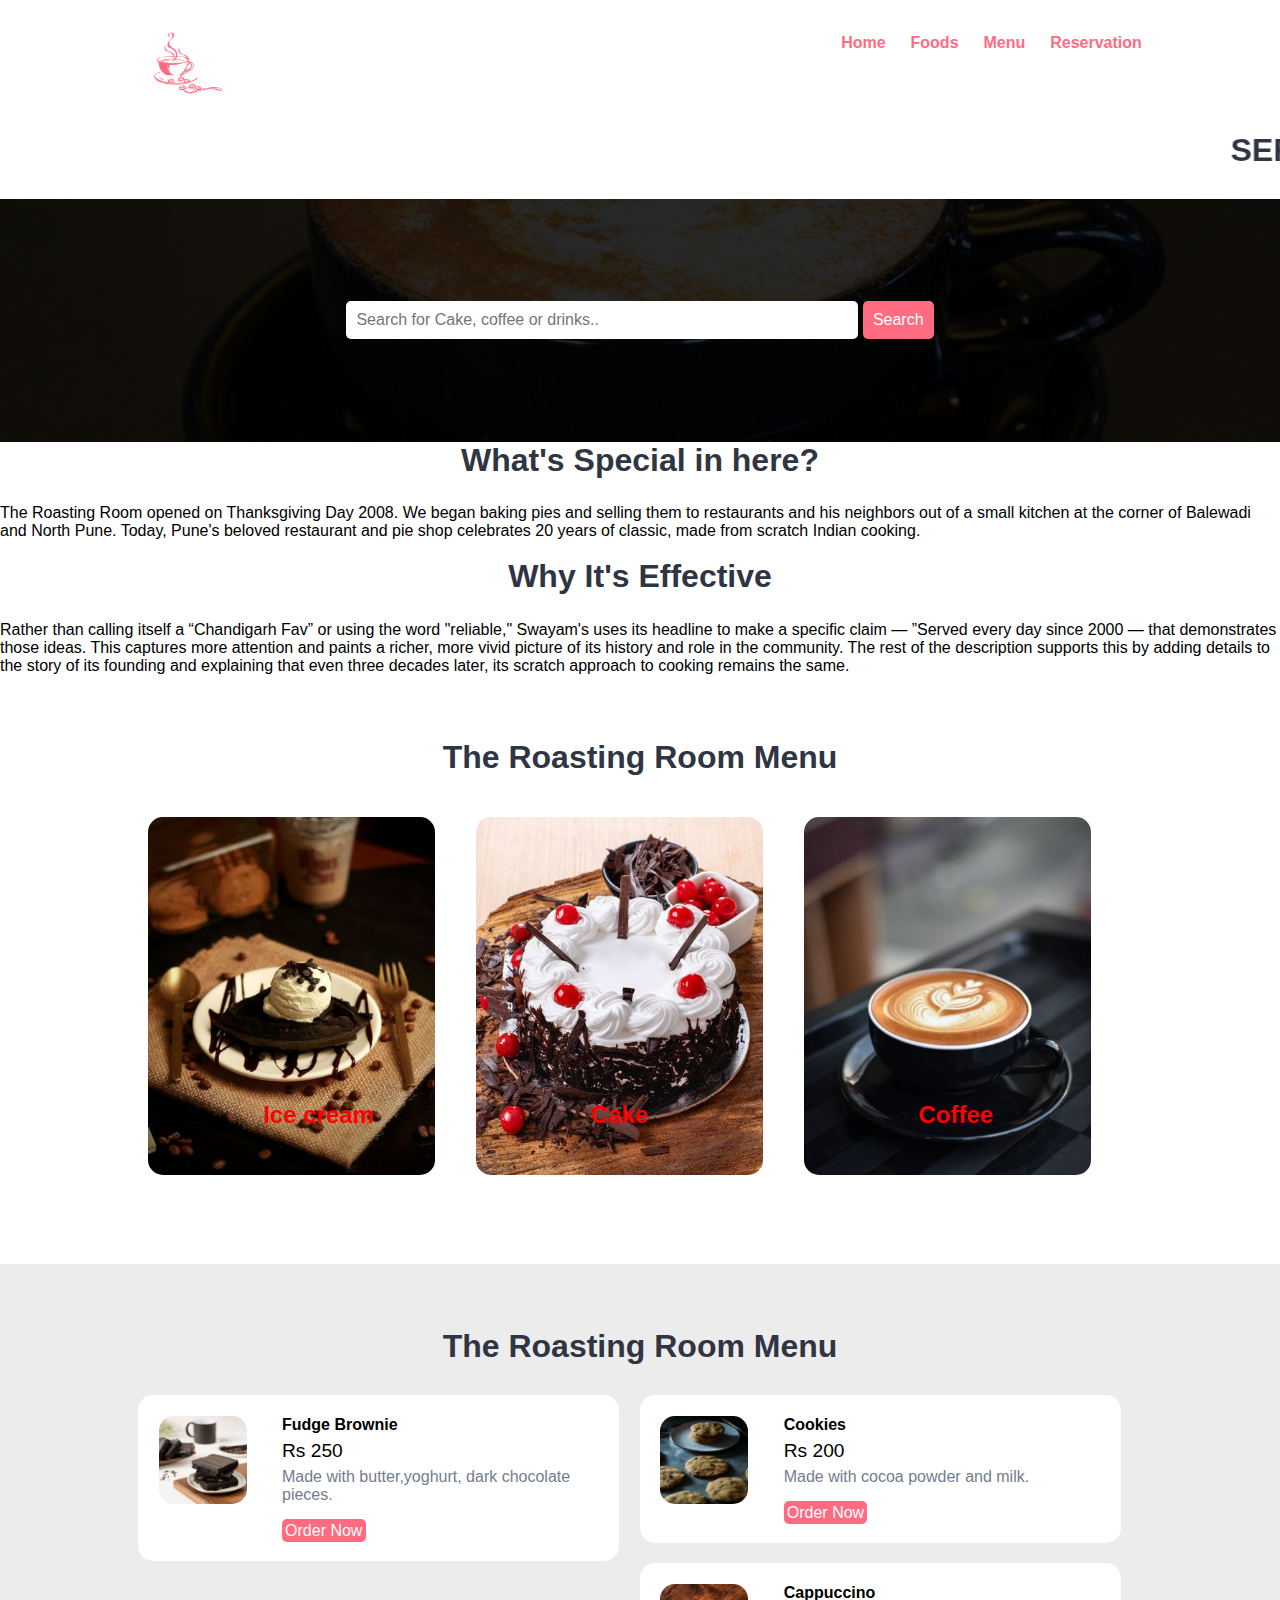
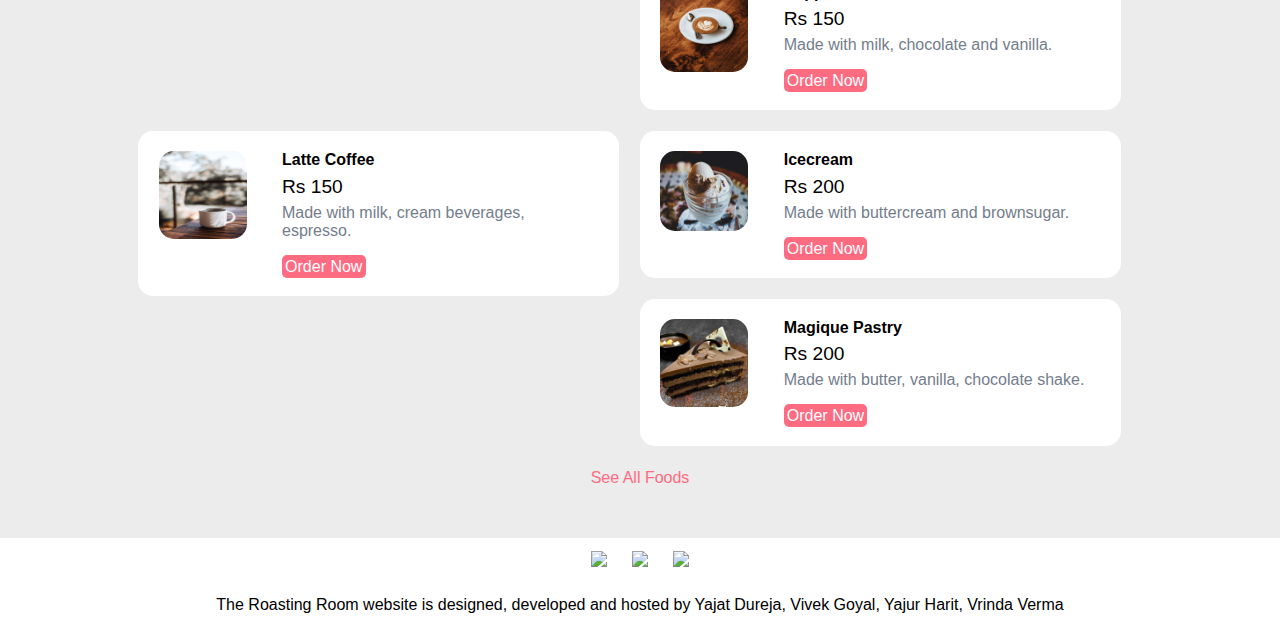
==== index.html @ 0b4653b2 "Update index.html" ====
<!DOCTYPE html>
<html lang="en">

<head>
    <meta charset="UTF-8">
    <!-- Important to make website responsive -->
    <meta name="viewport" content="width=device-width, initial-scale=1.0">
    <title>The Roasting Room</title>

    <!-- Link our CSS file -->
    <link rel="stylesheet" href="css/style.css">
</head>

<body>
    <!-- Navbar Section Starts Here -->
    <section class="navbar">
        <div class="container">
            <div class="logo">
                <a href="./index.html" title="Logo">
                    <img src="./images/trrlogo.png" alt="The Roasting Room Logo" class="img-responsive">
                </a>
            </div>

            <div class="menu text-right">
                <ul>
                    <li>
                        <a href="index.html">Home</a>
                    </li>
                    <li>
                        <a href="foods.html">Foods</a>
                    </li>
                    <li>
                        <a href="menu.html">Menu</a>
                    </li>
                    <li>
                        <a href="reservation.html">Reservation</a>
                    </li>
                </ul>
            </div>

            <div class="clearfix"></div>
        </div>
    </section>
    <!-- Navbar Section Ends Here -->
    <div align="center">
        <marquee behavior="" direction="">
            <h2> SERVED EVERY DAY SINCE 2008 </h2>
        </marquee>
    </div>
    <!-- food search Section Starts Here -->
    <section class="food-search text-center">
        <div class="container">

            <form action="food-search.html" method="POST">
                <input type="search" name="search" placeholder="Search for Cake, coffee or drinks.." required>
                <input type="submit" name="submit" value="Search" class="btn btn-primary">
            </form>

        </div>
    </section>
    <!-- food search Section Ends Here -->

    <!-- Categories Section Starts Here -->
    <div align="center">
        <h2> What's Special in here? </h2>
    </div>
    <div align="left">
        <p>
            The Roasting Room opened on Thanksgiving Day 2008. We began baking pies and selling
            them to restaurants and his neighbors out of a small kitchen at the corner of Balewadi and North Pune.
            Today, Pune's beloved restaurant and pie shop celebrates 20 years of classic, made from scratch
            Indian cooking.
        </p>
        <br>
        <h2 align="center">
            Why It's Effective
        </h2>
        <p>
            Rather than calling itself a “Chandigarh Fav” or using the word "reliable," Swayam's uses its headline to
            make a specific claim — ”Served every day since 2000 — that demonstrates those ideas. This captures more
            attention and paints a richer, more vivid picture of its history and role in the community. The rest of the
            description supports this by adding details to the story of its founding and explaining that even three
            decades
            later, its scratch approach to cooking remains the same.
        </p>

    </div>
    <section class="categories">
        <div class="container">
            <h2 class="text-center">The Roasting Room Menu</h2>

            <a href="category-foods.html">
                <div class="box-3 float-container">
                    <img src="images/Icecream.jpeg" alt="Icecream" class="img-responsive img-curve">

                    <h3 class="float-text text-white">Ice cream</h3>
                </div>
            </a>

            <a href="#">
                <div class="box-3 float-container">
                    <img src="images/cake.jpg" alt="Cake" class="img-responsive img-curve">

                    <h3 class="float-text text-white">Cake</h3>
                </div>
            </a>

            <a href="#">
                <div class="box-3 float-container">
                    <img src="images/coffee.jpeg" alt="Coffee" class="img-responsive img-curve">

                    <h3 class="float-text text-white">Coffee</h3>
                </div>
            </a>

            <div class="clearfix"></div>
        </div>
    </section>
    <!-- Categories Section Ends Here -->

    <!-- fOOD MEnu Section Starts Here -->
    <section class="food-menu">
        <div class="container">
            <h2 class="text-center">The Roasting Room Menu</h2>

            <div class="food-menu-box">
                <div class="food-menu-img">
                    <img src="images/menu-fudge-brownie.jpg" alt="Fudge Brownie" class="img-responsive img-curve">
                </div>

                <div class="food-menu-desc">
                    <h4>Fudge Brownie</h4>
                    <p class="food-price">Rs 250</p>
                    <p class="food-detail">
                        Made with butter,yoghurt, dark chocolate pieces.
                    </p>
                    <br>

                    <a href="order.html" class="btn btn-primary">Order Now</a>
                </div>
            </div>

            <div class="food-menu-box">
                <div class="food-menu-img">
                    <img src="images/menu-cookies.jpeg" alt="Cookies" class="img-responsive img-curve">
                </div>

                <div class="food-menu-desc">
                    <h4>Cookies</h4>
                    <p class="food-price">Rs 200</p>
                    <p class="food-detail">
                        Made with cocoa powder and milk.
                    </p>
                    <br>

                    <a href="#" class="btn btn-primary">Order Now</a>
                </div>
            </div>

            <div class="food-menu-box">
                <div class="food-menu-img">
                    <img src="images/menu-coffee.jpeg" alt="Coffee" class="img-responsive img-curve">
                </div>

                <div class="food-menu-desc">
                    <h4>Cappuccino</h4>
                    <p class="food-price">Rs 150</p>
                    <p class="food-detail">
                        Made with milk, chocolate and vanilla.
                    </p>
                    <br>

                    <a href="#" class="btn btn-primary">Order Now</a>
                </div>
            </div>

            <div class="food-menu-box">
                <div class="food-menu-img">
                    <img src="images/menu-latte-coffee.jpeg" alt="Latte Coffee" class="img-responsive img-curve">
                </div>

                <div class="food-menu-desc">
                    <h4>Latte Coffee</h4>
                    <p class="food-price">Rs 150</p>
                    <p class="food-detail">
                        Made with milk, cream beverages, espresso.
                    </p>
                    <br>

                    <a href="#" class="btn btn-primary">Order Now</a>
                </div>
            </div>

            <div class="food-menu-box">
                <div class="food-menu-img">
                    <img src="images/menu-icecream.jpeg" alt="Icecream" class="img-responsive img-curve">
                </div>

                <div class="food-menu-desc">
                    <h4>Icecream</h4>
                    <p class="food-price">Rs 200</p>
                    <p class="food-detail">
                        Made with buttercream and brownsugar.
                    </p>
                    <br>

                    <a href="#" class="btn btn-primary">Order Now</a>
                </div>
            </div>

            <div class="food-menu-box">
                <div class="food-menu-img">
                    <img src="images/menu-magique-Pastry.jpg" alt="Magique Pastry" class="img-responsive img-curve">
                </div>

                <div class="food-menu-desc">
                    <h4>Magique Pastry</h4>
                    <p class="food-price">Rs 200</p>
                    <p class="food-detail">
                        Made with butter, vanilla, chocolate shake.
                    </p>
                    <br>

                    <a href="#" class="btn btn-primary">Order Now</a>
                </div>
            </div>


            <div class="clearfix"></div>



        </div>

        <p class="text-center">
            <a href="foods.html">See All Foods</a>
        </p>
    </section>
    <!-- Food Menu Section Ends Here -->

    <!-- social Section Starts Here -->
    <section class="social">
        <div class="container text-center">
            <ul>
                <li>
                    <a href="https://www.facebook.com/" target="_blank"><img
                            src="https://img.icons8.com/fluent/50/000000/facebook-new.png" /></a>
                </li>
                <li>
                    <a href="https://www.instagram.com/" target="_blank"><img
                            src="https://img.icons8.com/fluent/48/000000/instagram-new.png" /></a>
                </li>
                <li>
                    <a href="https://www.twitter.com/" target="_blank"><img
                            src="https://img.icons8.com/fluent/48/000000/twitter.png" /></a>
                </li>
            </ul>
        </div>
    </section>
    <!-- social Section Ends Here -->

    <!-- footer Section Starts Here -->
    <section class="footer">
        <div class="container text-center">
            <p>The Roasting Room website is designed, developed and hosted by Yajat Dureja, Vivek Goyal, Yajur Harit, Vrinda Verma</a></p>
        </div>
    </section>
    <!-- footer Section Ends Here -->

</body>

</html>
---- css/style.css ----
/* CSS for All */
*{
    margin: 0 0;
    padding: 0 0;
    font-family: Arial, Helvetica, sans-serif;
}
.container{
    width: 80%;
    margin: 0 auto;
    padding: 1%;
}
.img-responsive{
    width: 100%;
}
.img-curve{
    border-radius: 15px;
}

.text-right{
    text-align: right;
}
.text-center{
    text-align: center;
}
.text-left{
    text-align: left;
}
.text-white{
    color:red;
}

.clearfix{
    clear: both;
    float: none;
}

a{
    color: #ff6b81;
    text-decoration: none;
}
a:hover{
    color: #ff4757;
}

.btn{
    padding: 1%;
    border: none;
    font-size: 1rem;
    border-radius: 5px;
}
.btn-primary{
    background-color: #ff6b81;
    color: white;
    cursor: pointer;
}
.btn-primary:hover{
    color: white;
    background-color: #ff4757;
}
h2{
    color: #2f3542;
    font-size: 2rem;
    margin-bottom: 2%;
}
h3{
    font-size: 1.5rem;
}
.float-container{
    position: relative;
}
.float-text{
    position: absolute;
    bottom: 50px;
    left: 40%;
}
fieldset{
    border: 1px solid white;
    margin: 5%;
    padding: 3%;
    border-radius: 5px;
}


/* CSSS for navbar section */

.logo{
    width: 10%;
    float: left;
}
.menu{
    line-height: 60px;
}
.menu ul{
    list-style-type: none;
}

.menu ul li{
    display: inline;
    padding: 1%;
    font-weight: bold;
}


/* CSS for Food SEarch Section */

.food-search{
    background-image: url(../images/b.bg.png);
    background-size: cover;
    background-repeat: no-repeat;
    background-position: center;
    padding: 7% 0;
}

.food-search input[type="search"]{
    width: 50%;
    padding: 1%;
    font-size: 1rem;
    border: none;
    border-radius: 5px;
}


/* CSS for Categories */
.categories{
    padding: 4% 0;
}

.box-3{
    width: 28%;
    float: left;
    margin: 2%;
}


/* CSS for Food Menu */
.food-menu{
    background-color: #ececec;
    padding: 4% 0;
}
.food-menu-box{
    width: 43%;
    margin: 1%;
    padding: 2%;
    float: left;
    background-color: white;
    border-radius: 15px;
}

.food-menu-img{
    width: 20%;
    float: left;
}

.food-menu-desc{
    width: 70%;
    float: left;
    margin-left: 8%;
}

.food-price{
    font-size: 1.2rem;
    margin: 2% 0;
}
.food-detail{
    font-size: 1rem;
    color: #747d8c;
}


/* CSS for Social */
.social ul{
    list-style-type: none;
}
.social ul li{
    display: inline;
    padding: 1%;
}

/* for Order Section */
.order{
    width: 50%;
    margin: 0 auto;
}
.input-responsive{
    width: 96%;
    padding: 1%;
    margin-bottom: 3%;
    border: none;
    border-radius: 5px;
    font-size: 1rem;
}
.order-label{
    margin-bottom: 1%; 
    font-weight: bold;
}



/* CSS for Mobile Size or Smaller Screen */

@media only screen and (max-width:768px){
    .logo{
        width: 80%;
        float: none;
        margin: 1% auto;
    }

    .menu ul{
        text-align: center;
    }

    .food-search input[type="search"]{
        width: 90%;
        padding: 2%;
        margin-bottom: 3%;
    }

    .btn{
        width: 91%;
        padding: 2%;
    }

    .food-search{
        padding: 10% 0;
    }

    .categories{
        padding: 20% 0;
    }
    h2{
        margin-bottom: 10%;
    }
    .box-3{
        width: 100%;
        margin: 4% auto;
    }

    .food-menu{
        padding: 20% 0;
    }

    .food-menu-box{
        width: 90%;
        padding: 5%;
        margin-bottom: 5%;
    }
    .social{
        padding: 5% 0;
    }
    .order{
        width: 100%;
    }
}
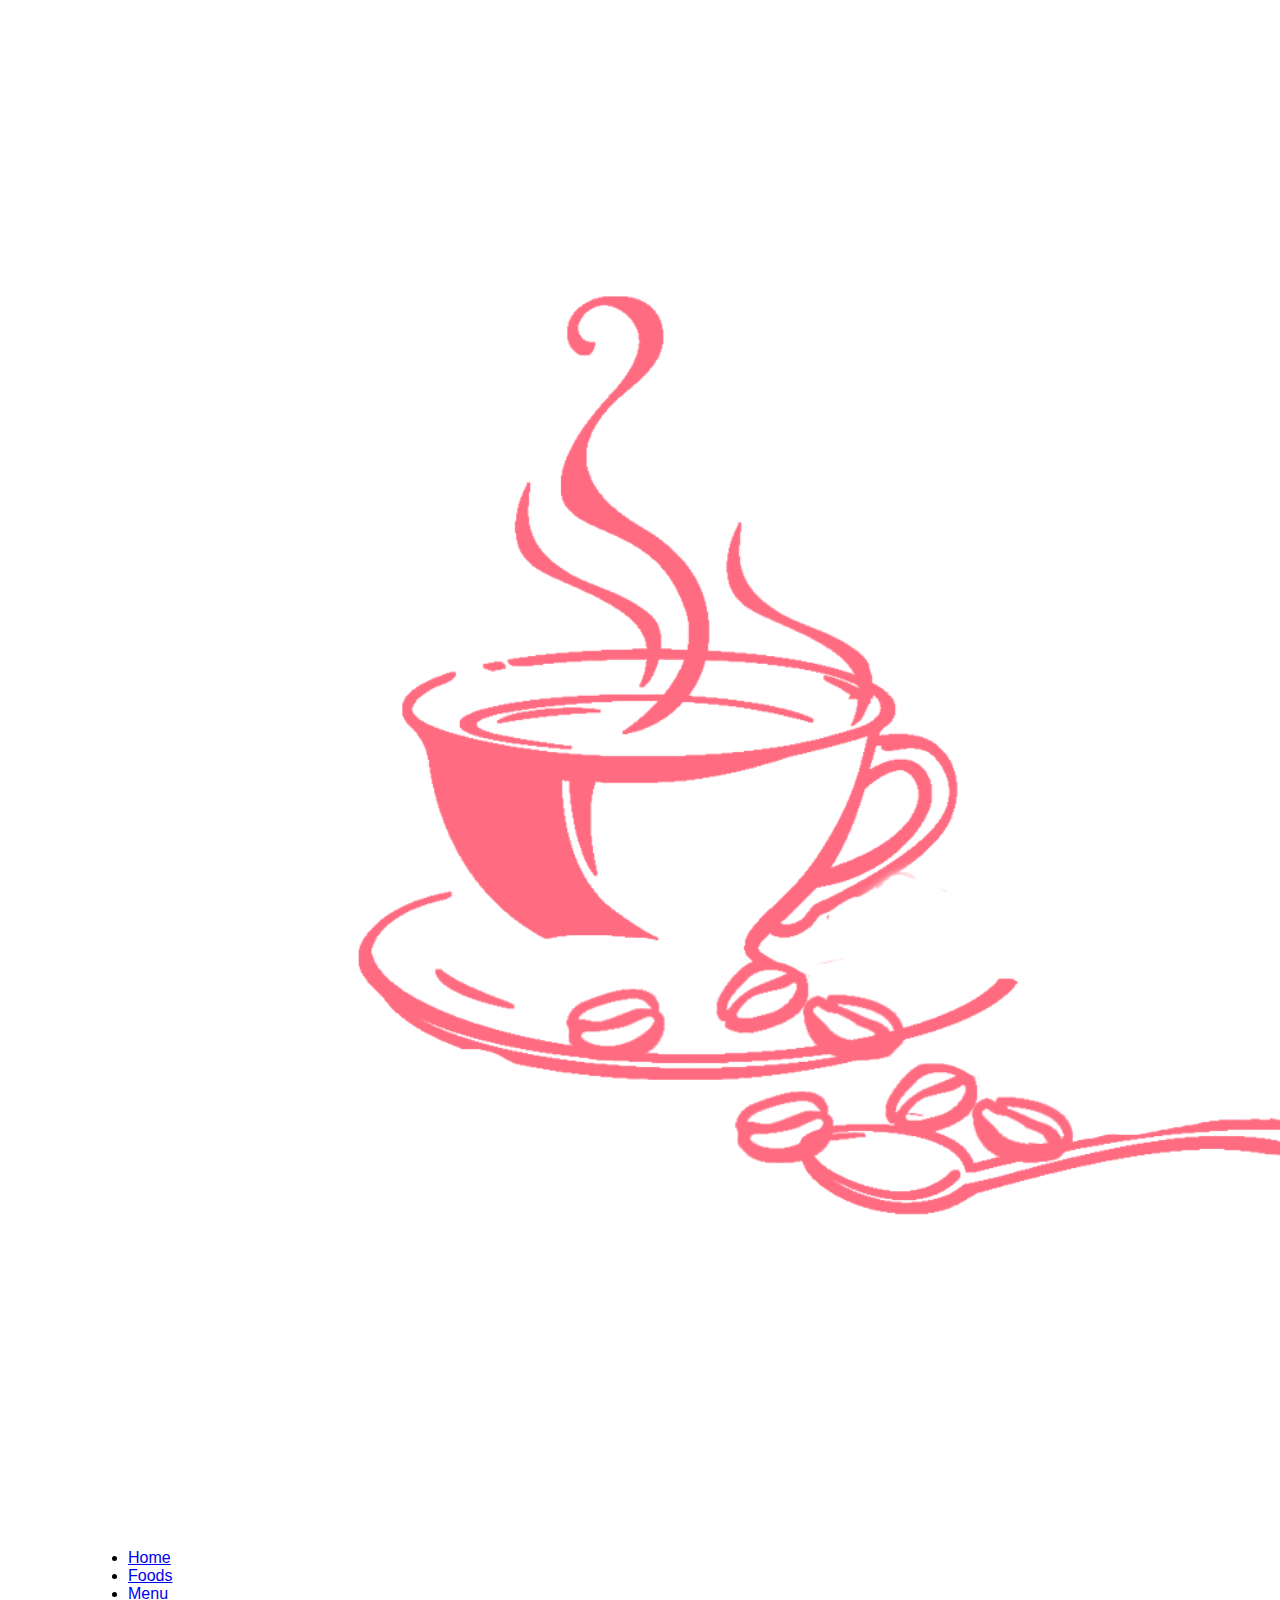
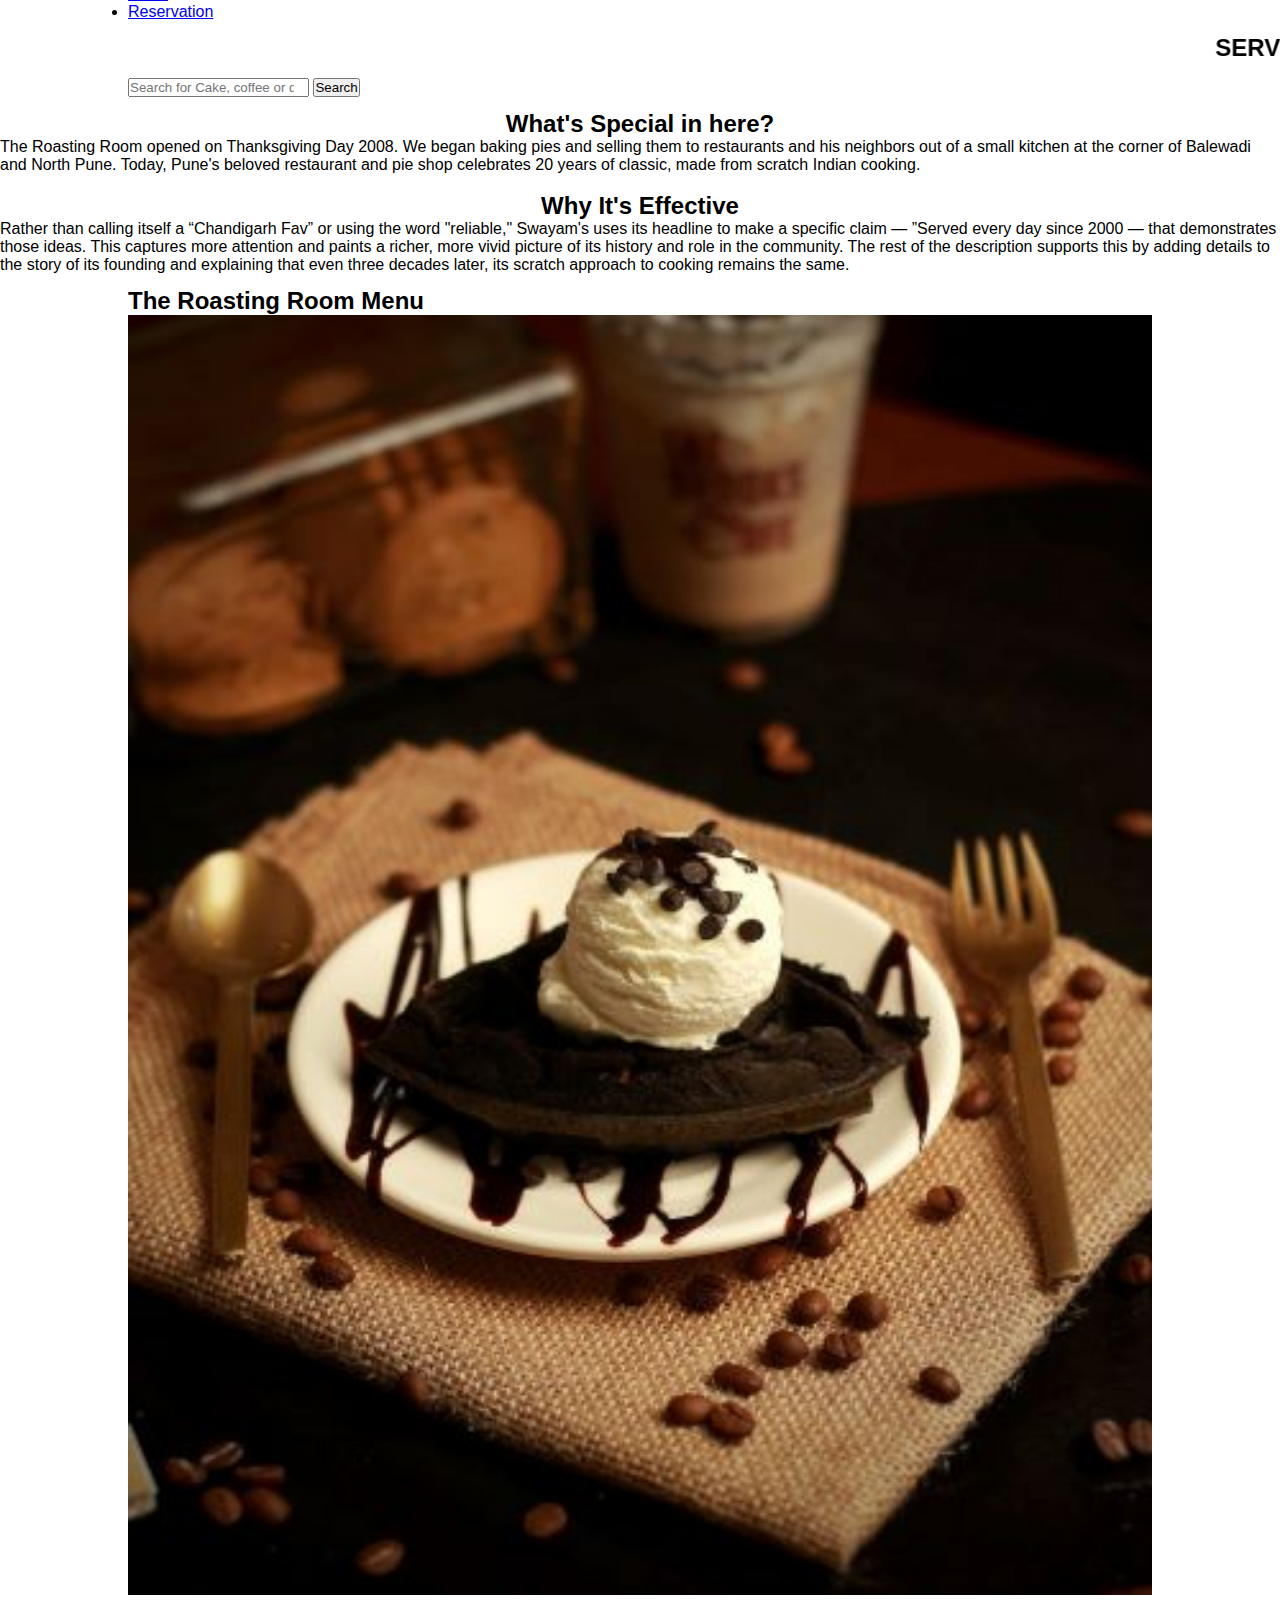
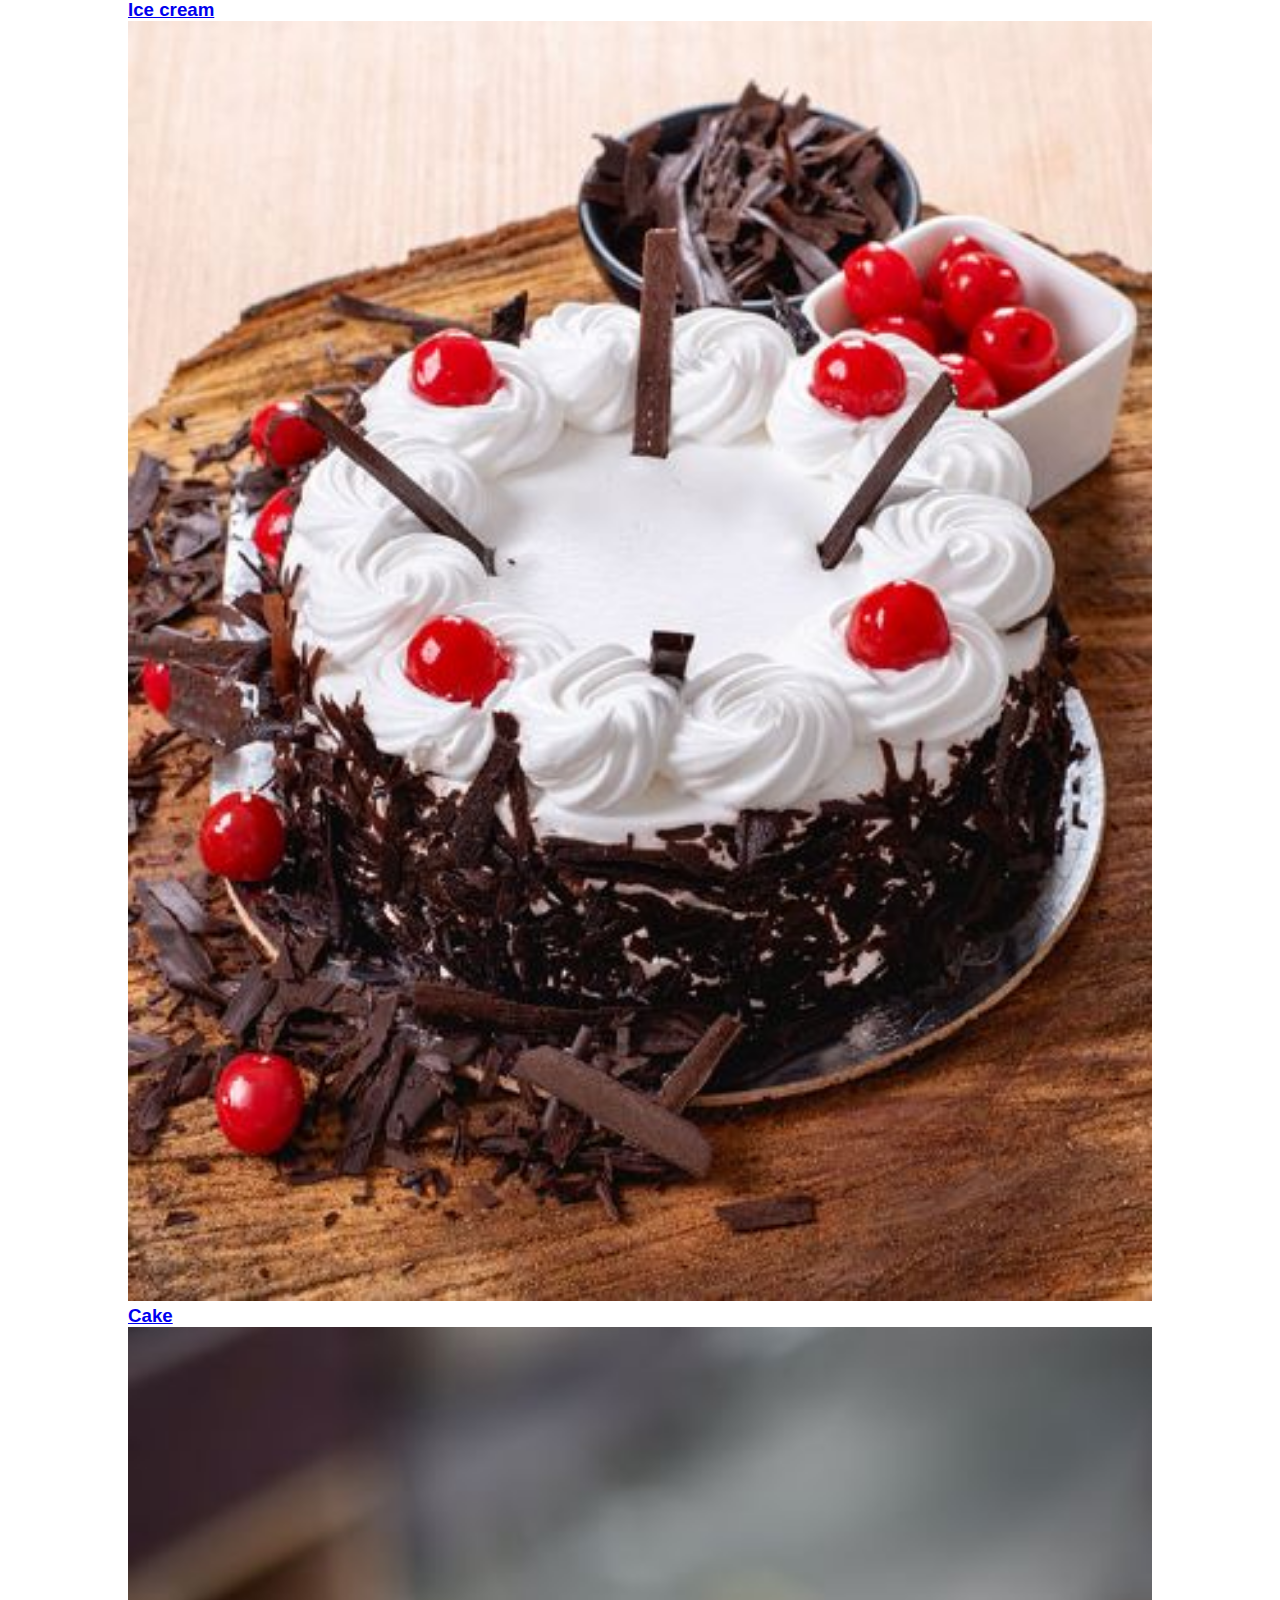
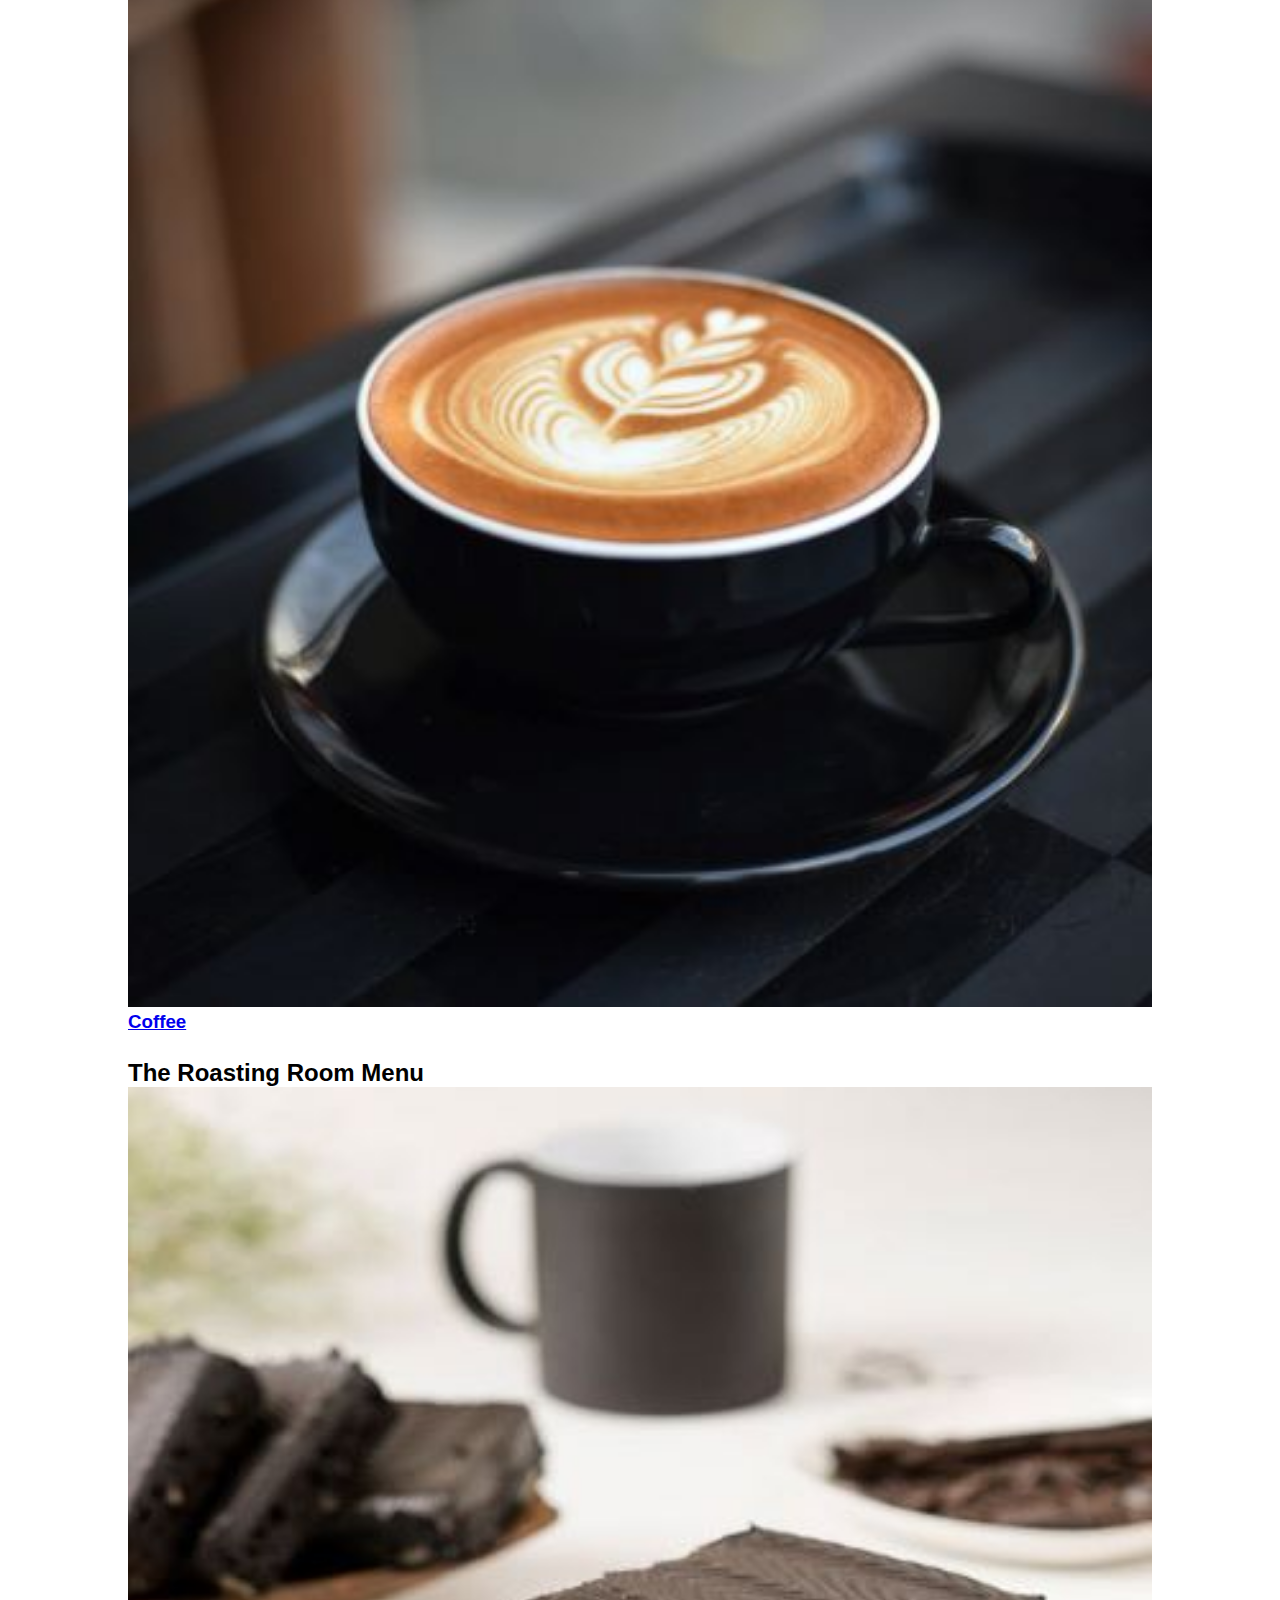
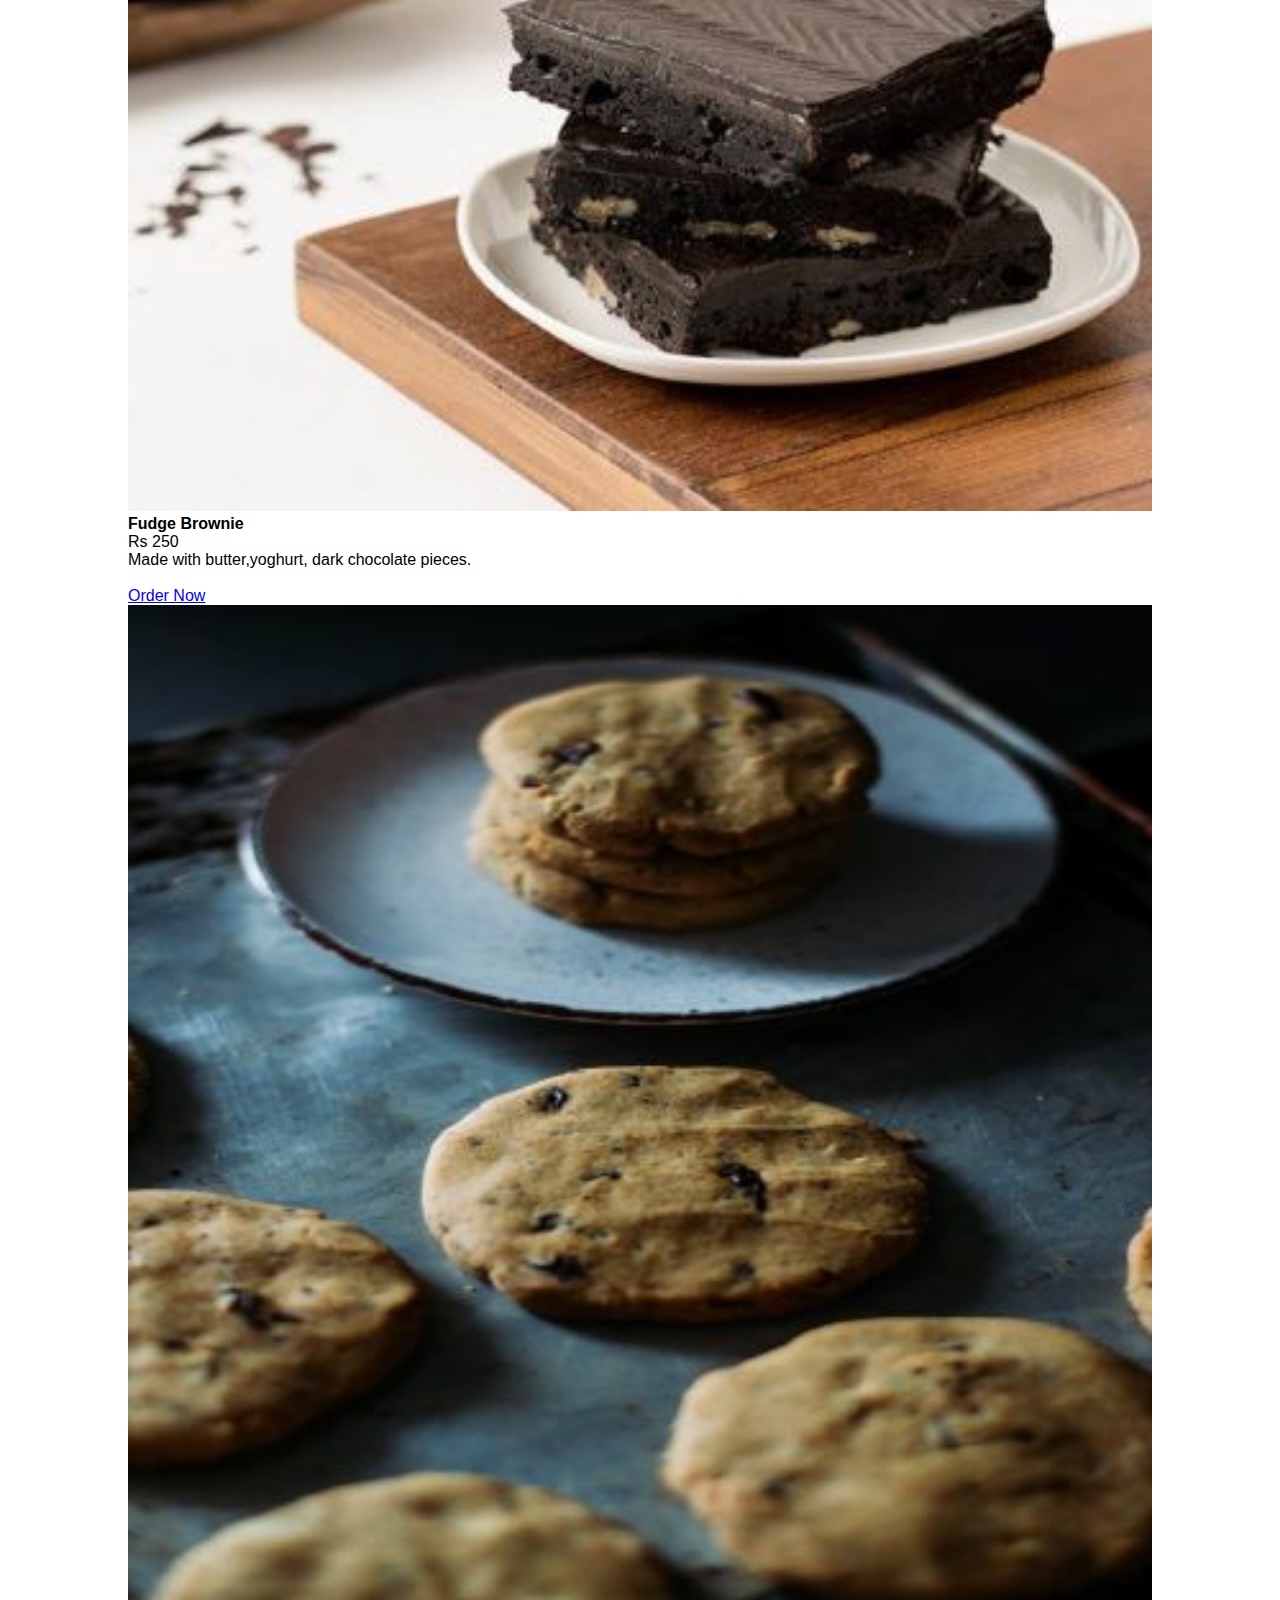
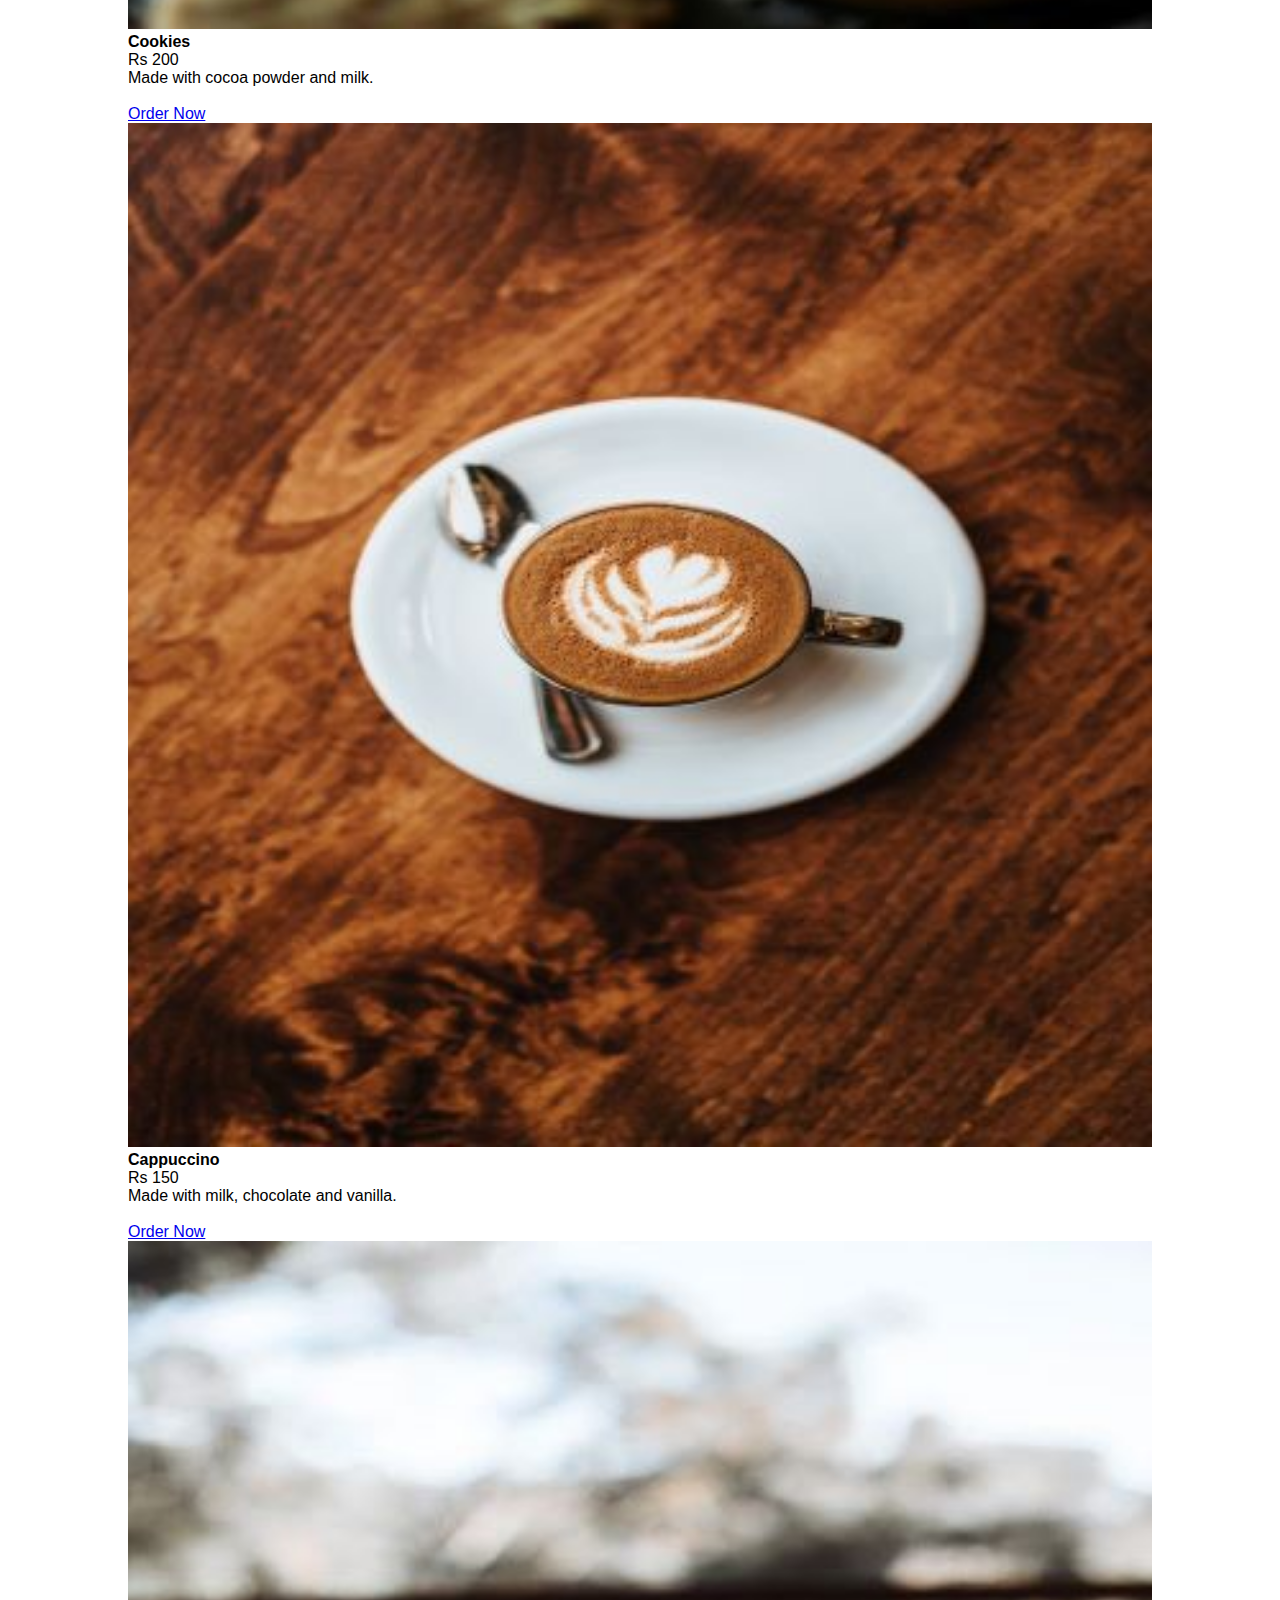
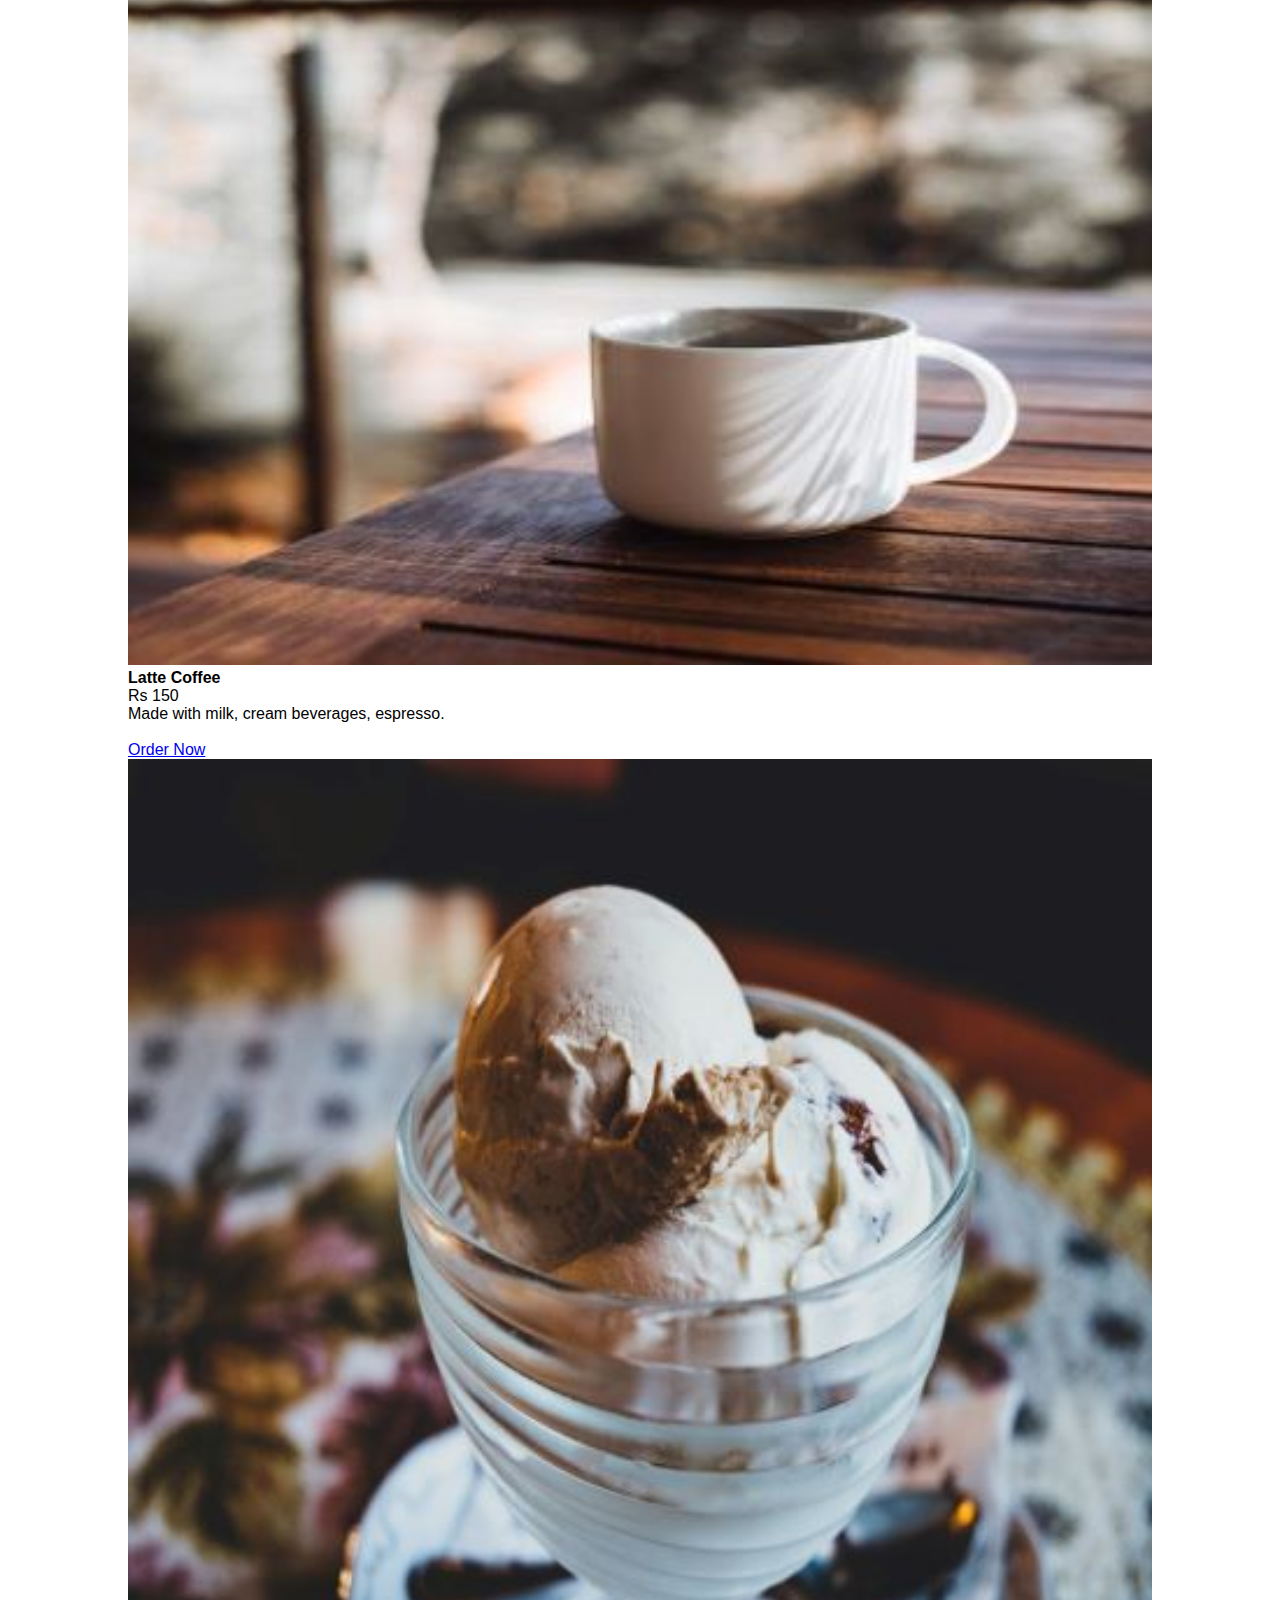
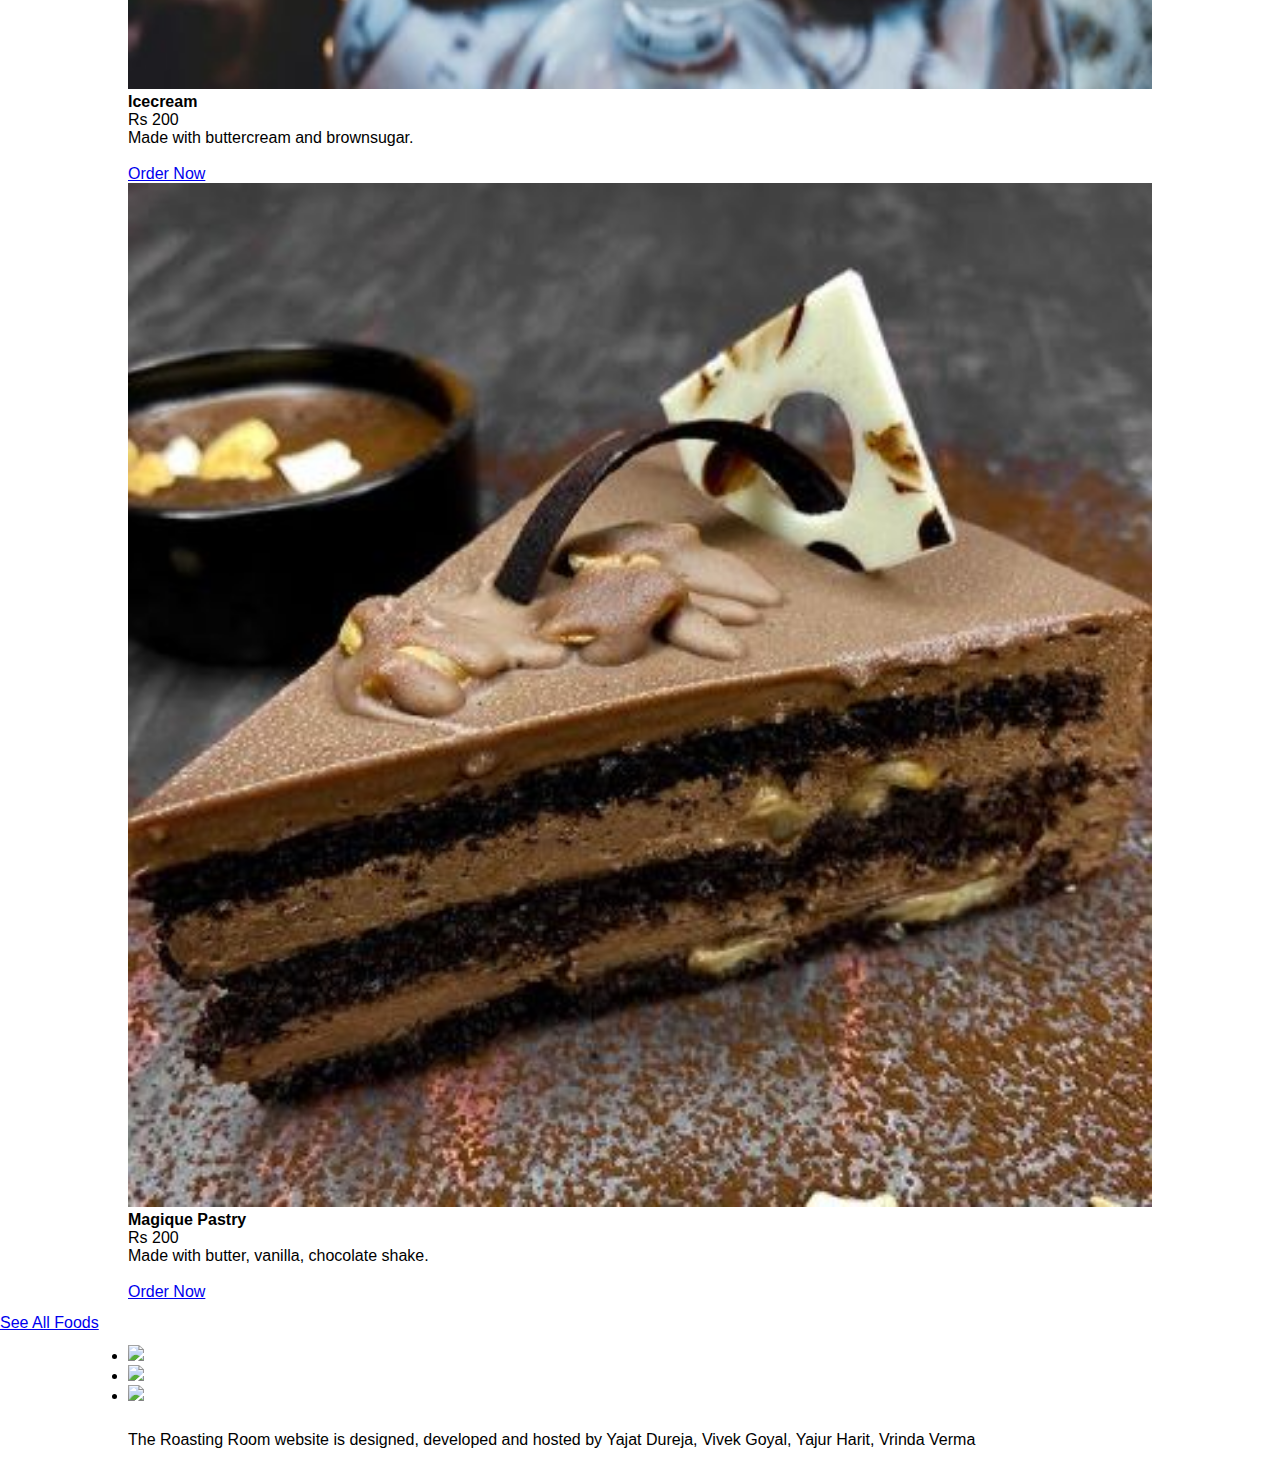
==== commit f338caea: "Update index.html" ====
--- a/index.html
+++ b/index.html
@@ -17,7 +17,7 @@
         <div class="container">
             <div class="logo">
                 <a href="./index.html" title="Logo">
-                    <img src="./images/trrlogo.png" alt="The Roasting Room Logo" class="img-responsive">
+                    <img src="./images/trrlogo.png" alt="The Roasting Room Logo" class="img-responsive-logo">
                 </a>
             </div>
 
--- a/css/style.css
+++ b/css/style.css
@@ -9,9 +9,15 @@
     margin: 0 auto;
     padding: 1%;
 }
-.img-responsive{
-    width: 100%;
-}
+.img-responsive {
+    width: 100%;
+}
+.img-responsive-logo {
+    width: 150%;
+    padding: 7px;
+    margin-left: -168px;
+    margin-top: -18px;
+     
 .img-curve{
     border-radius: 15px;
 }
@@ -101,7 +107,7 @@
 }
 
 
-/* CSS for Food SEarch Section */
+/* CSS for Food Search Section */
 
 .food-search{
     background-image: url(../images/b.bg.png);
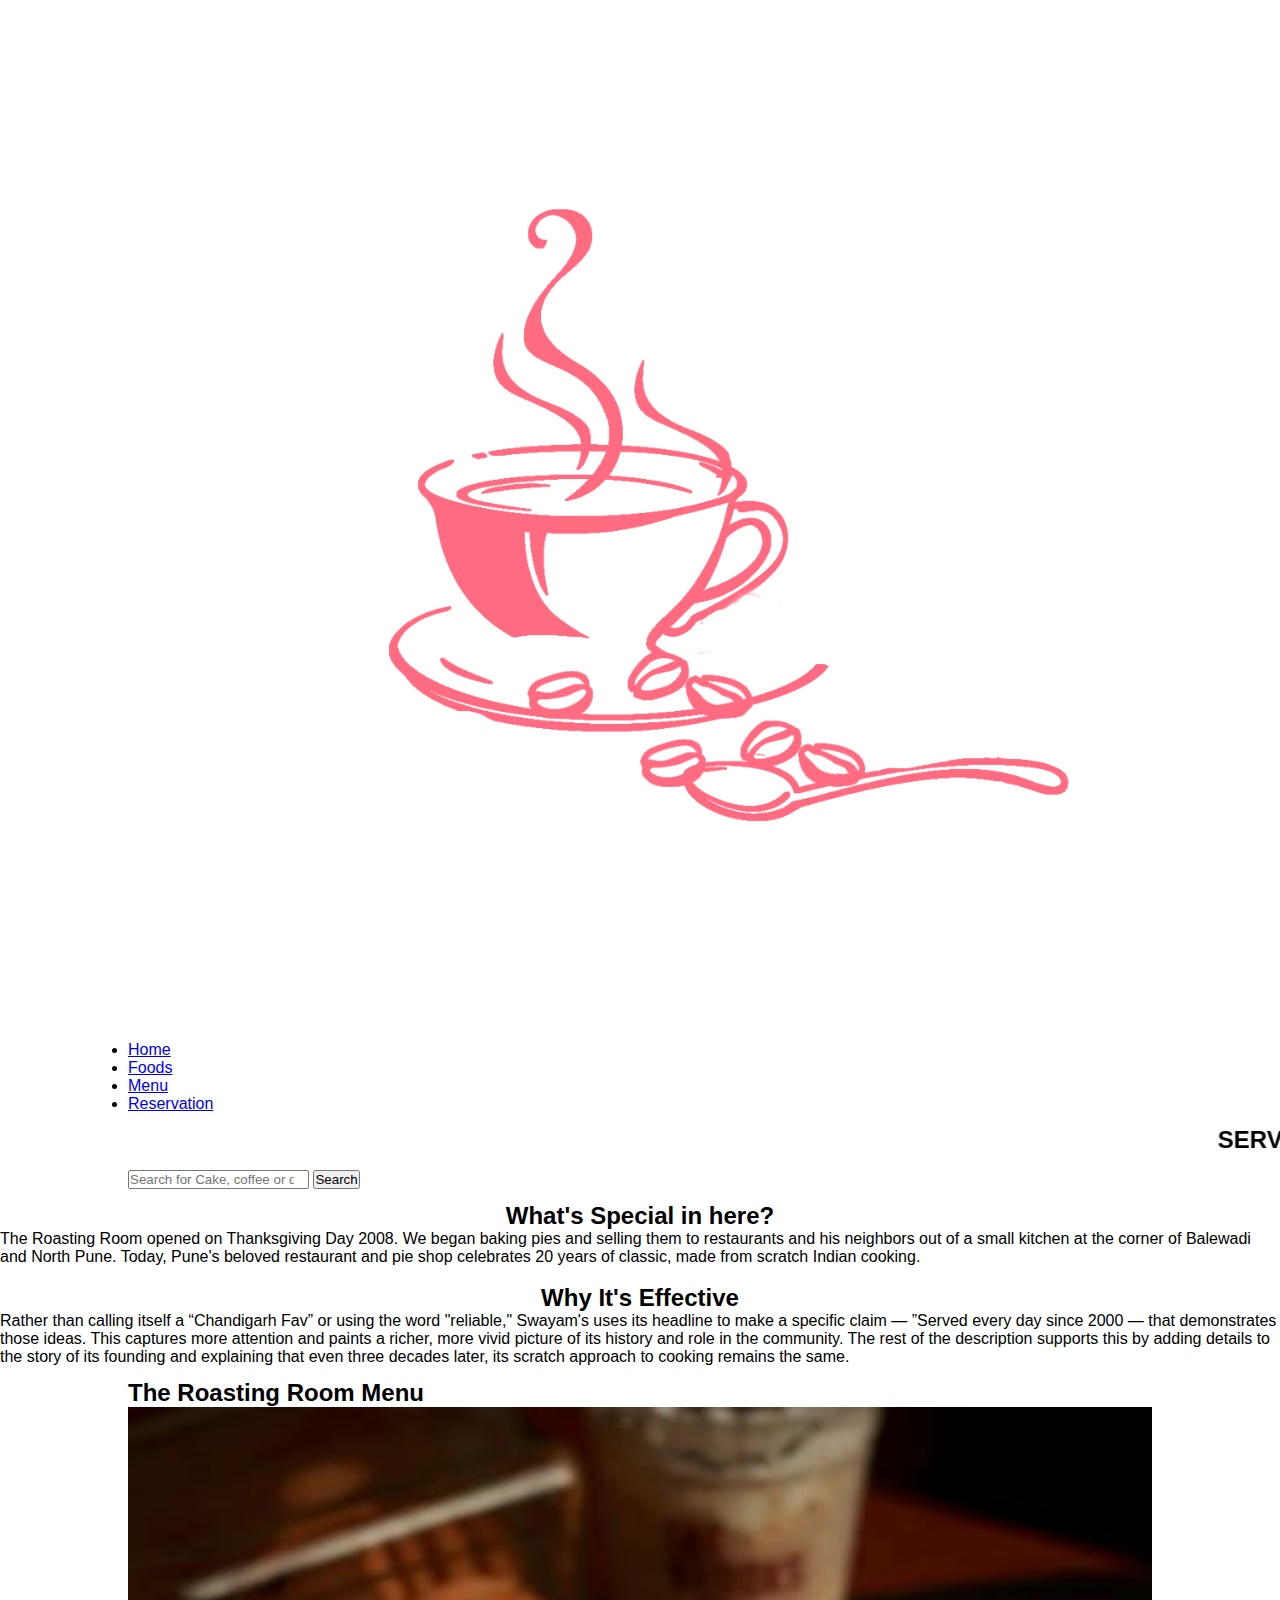
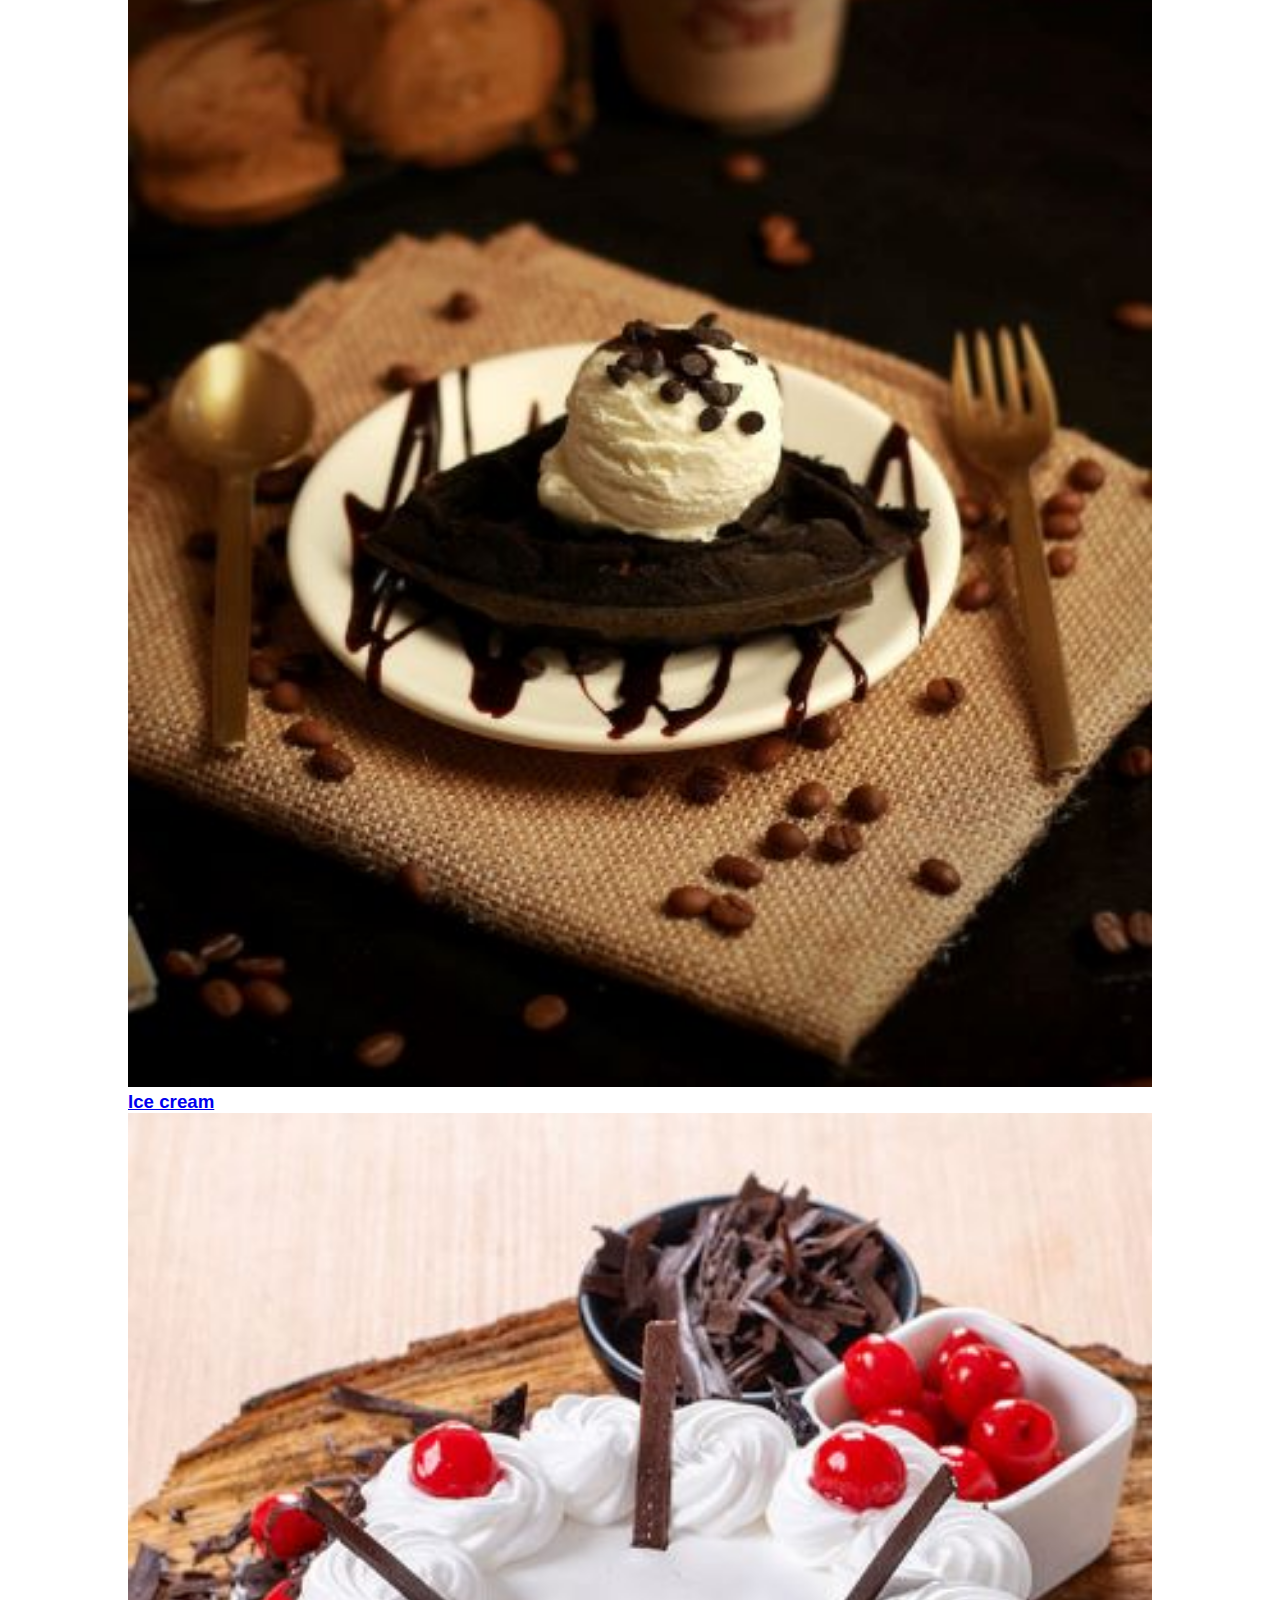
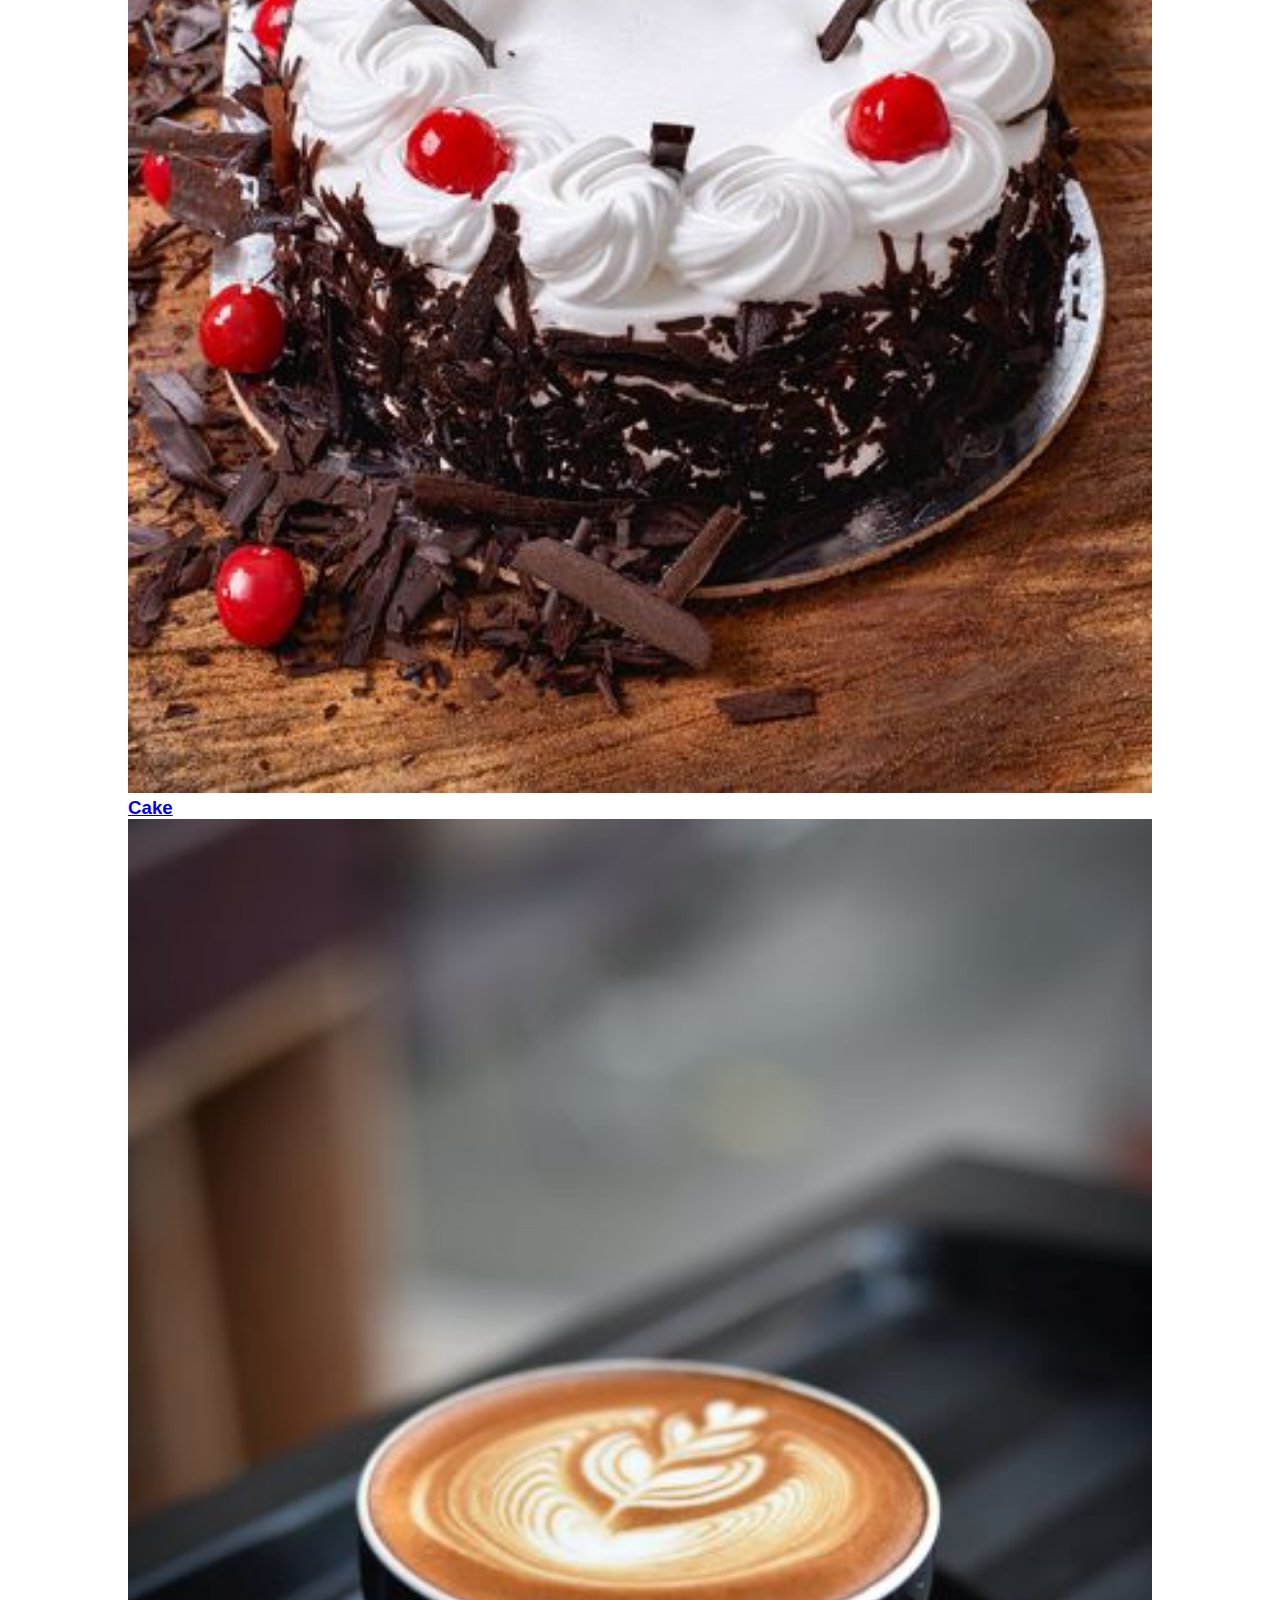
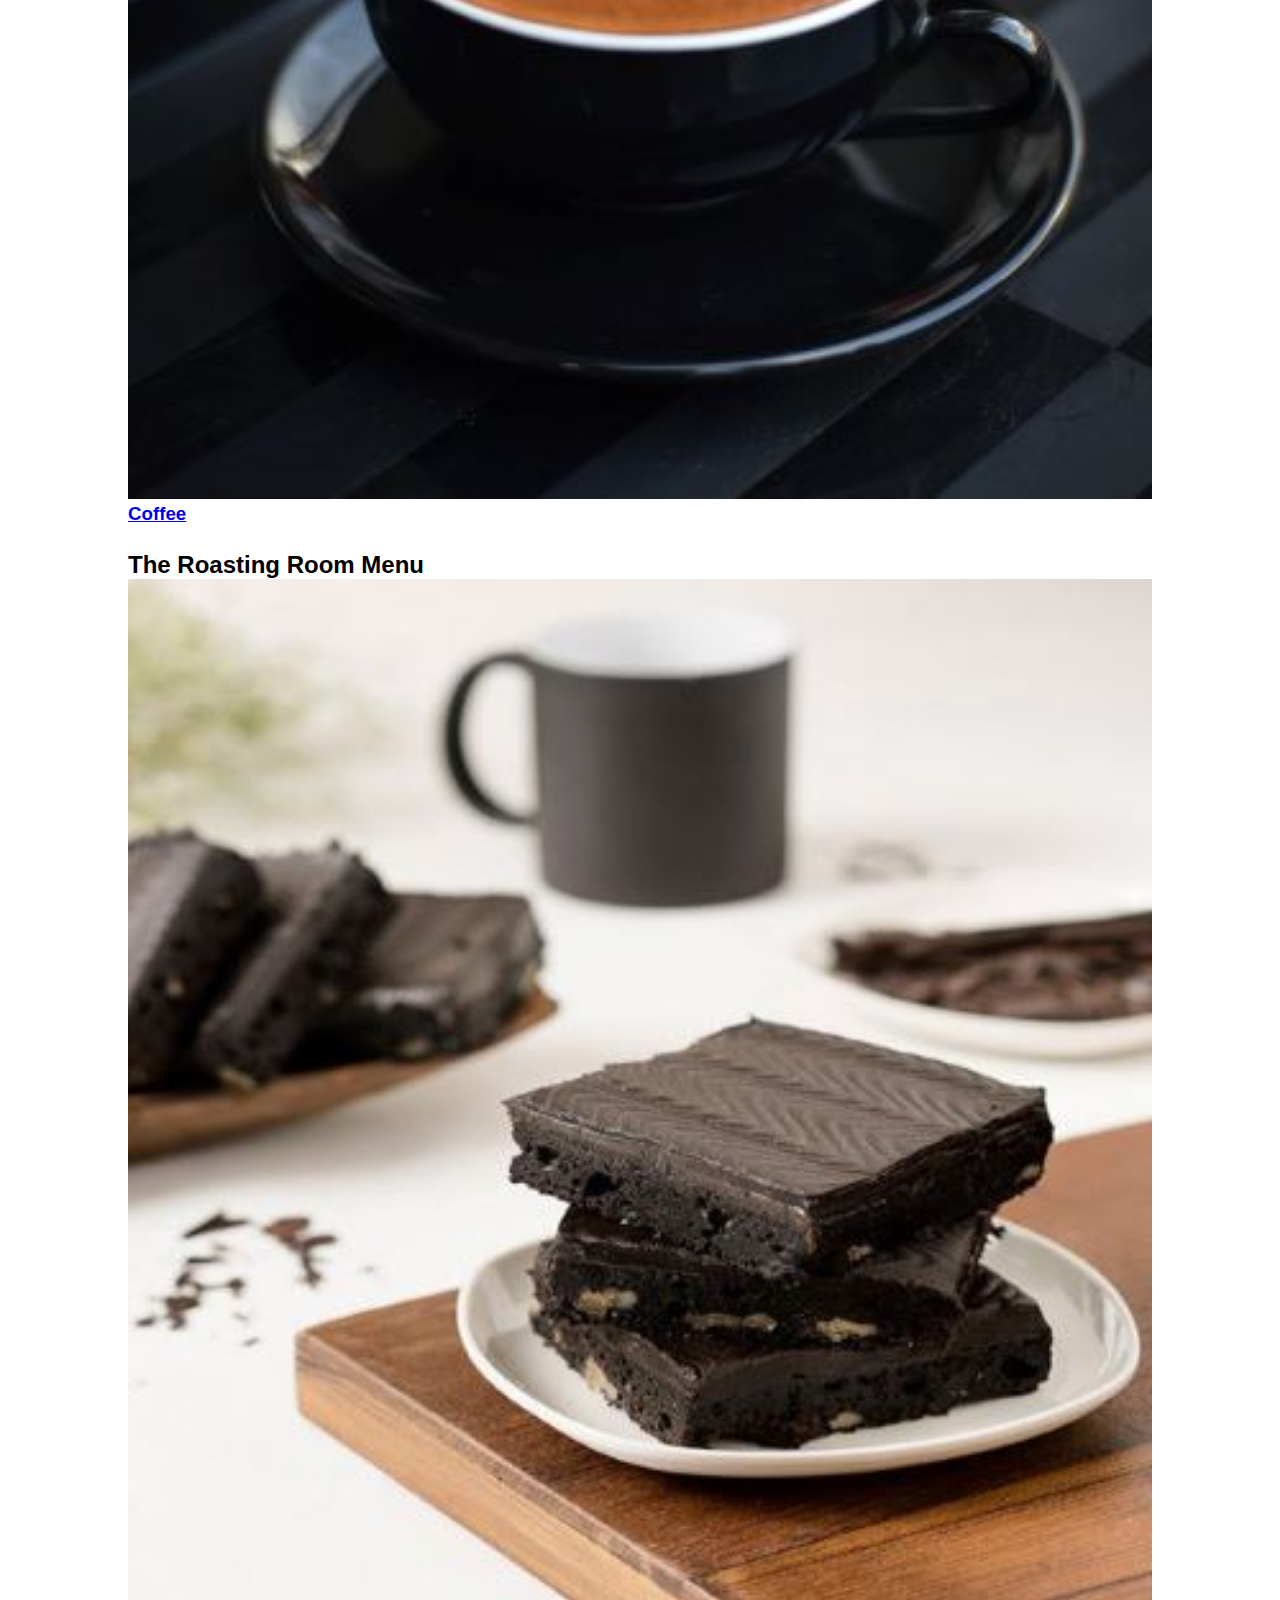
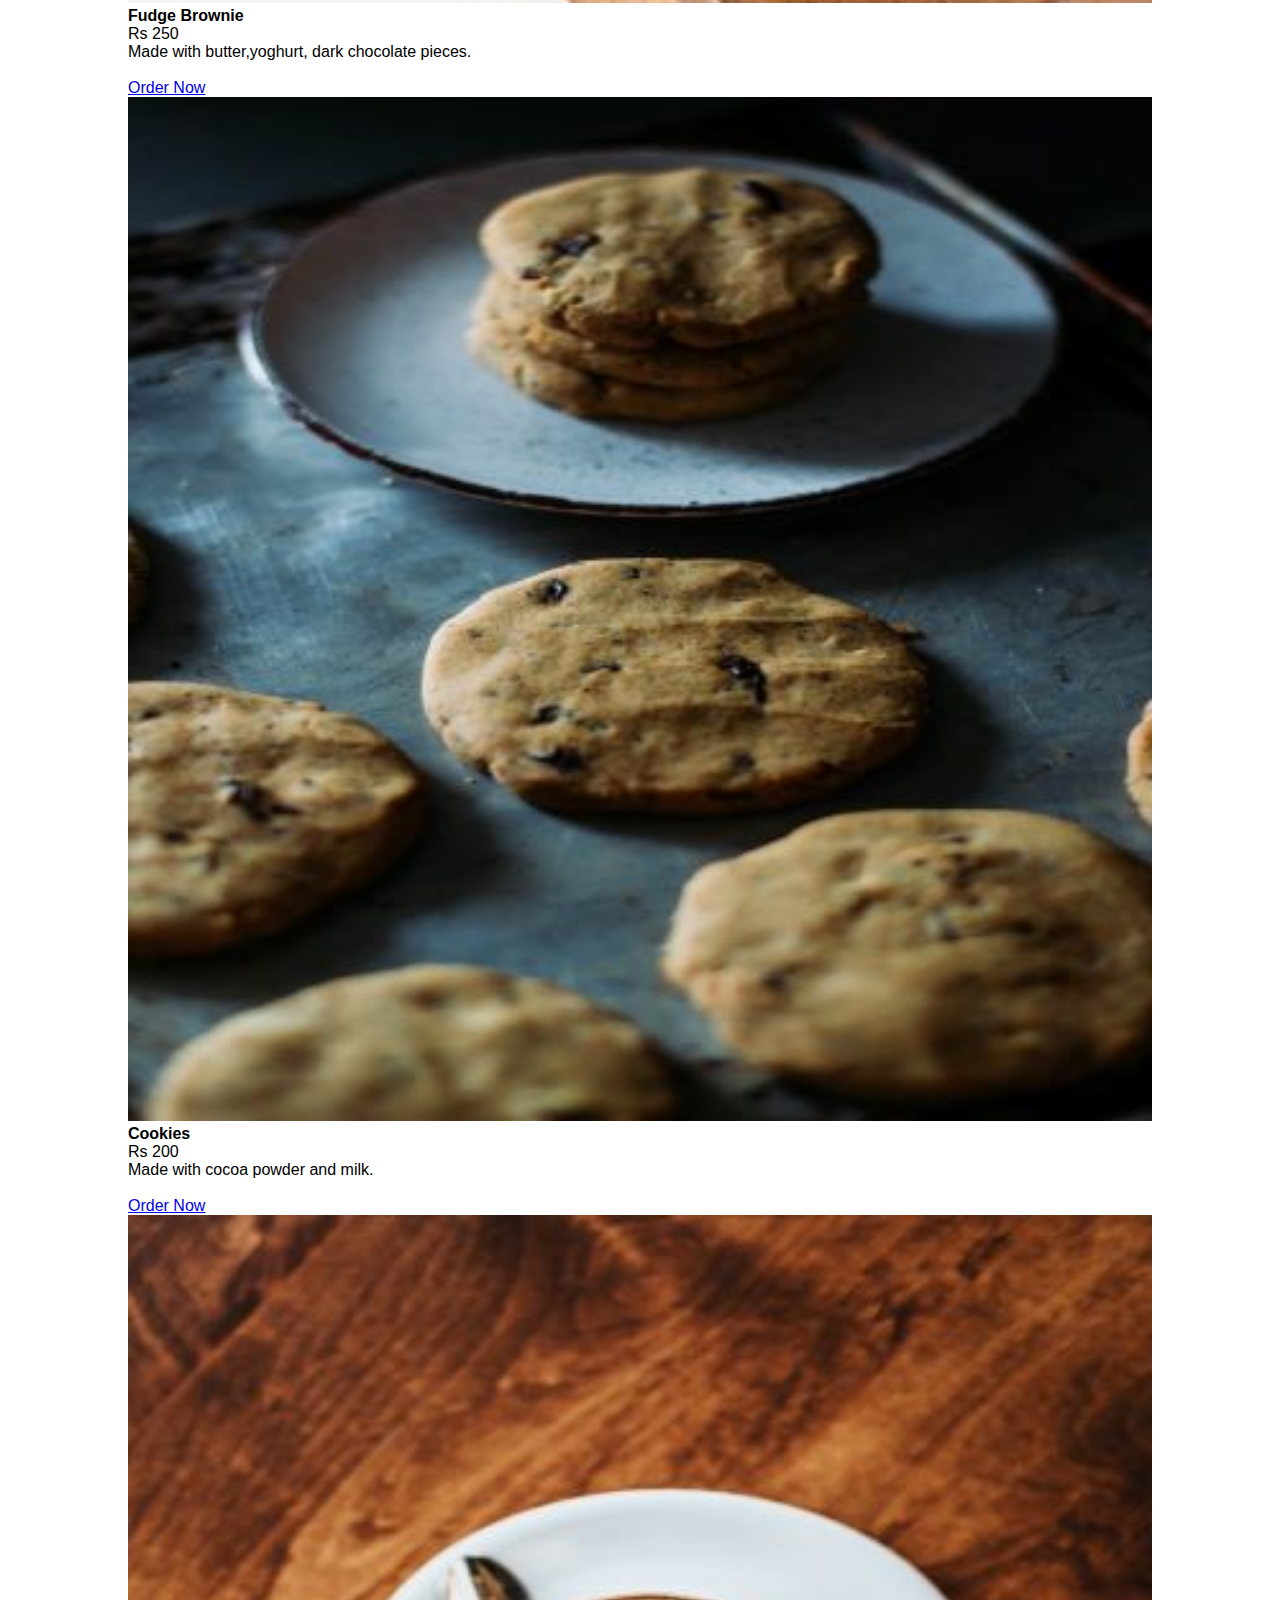
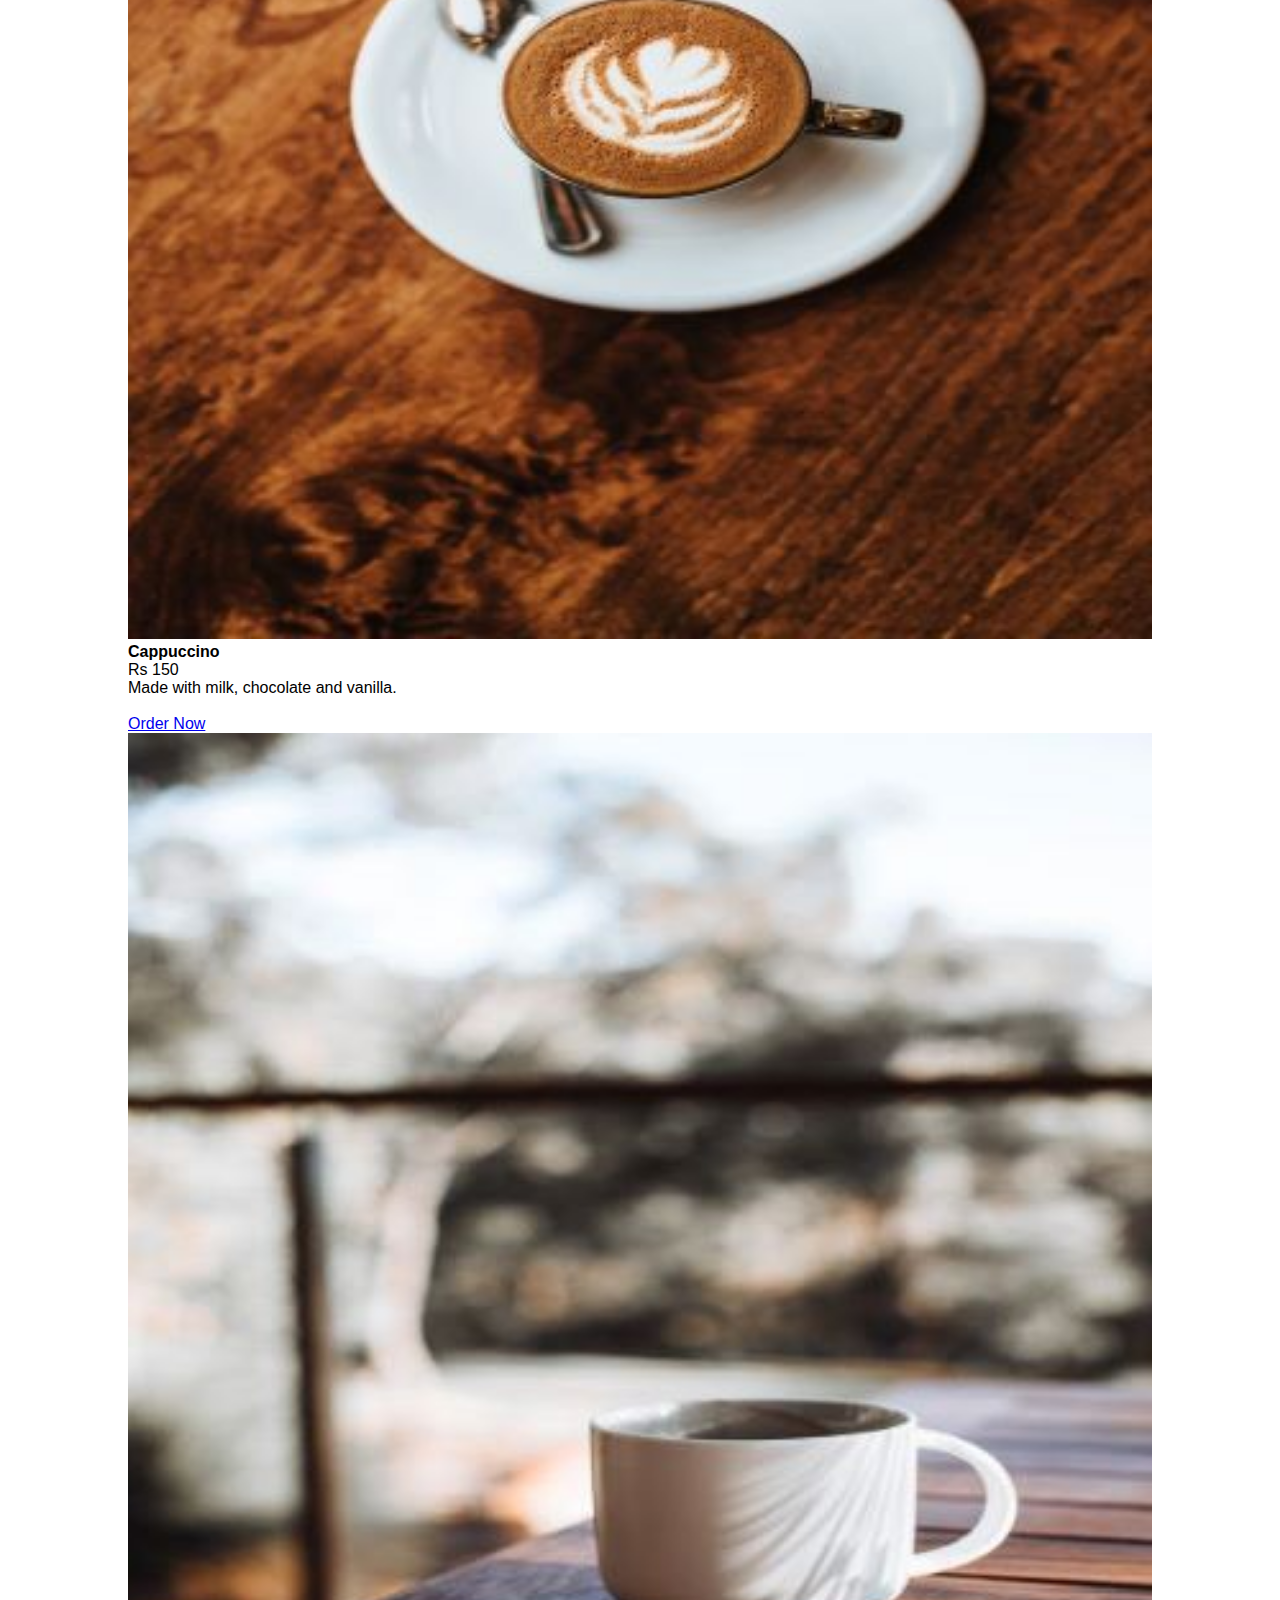
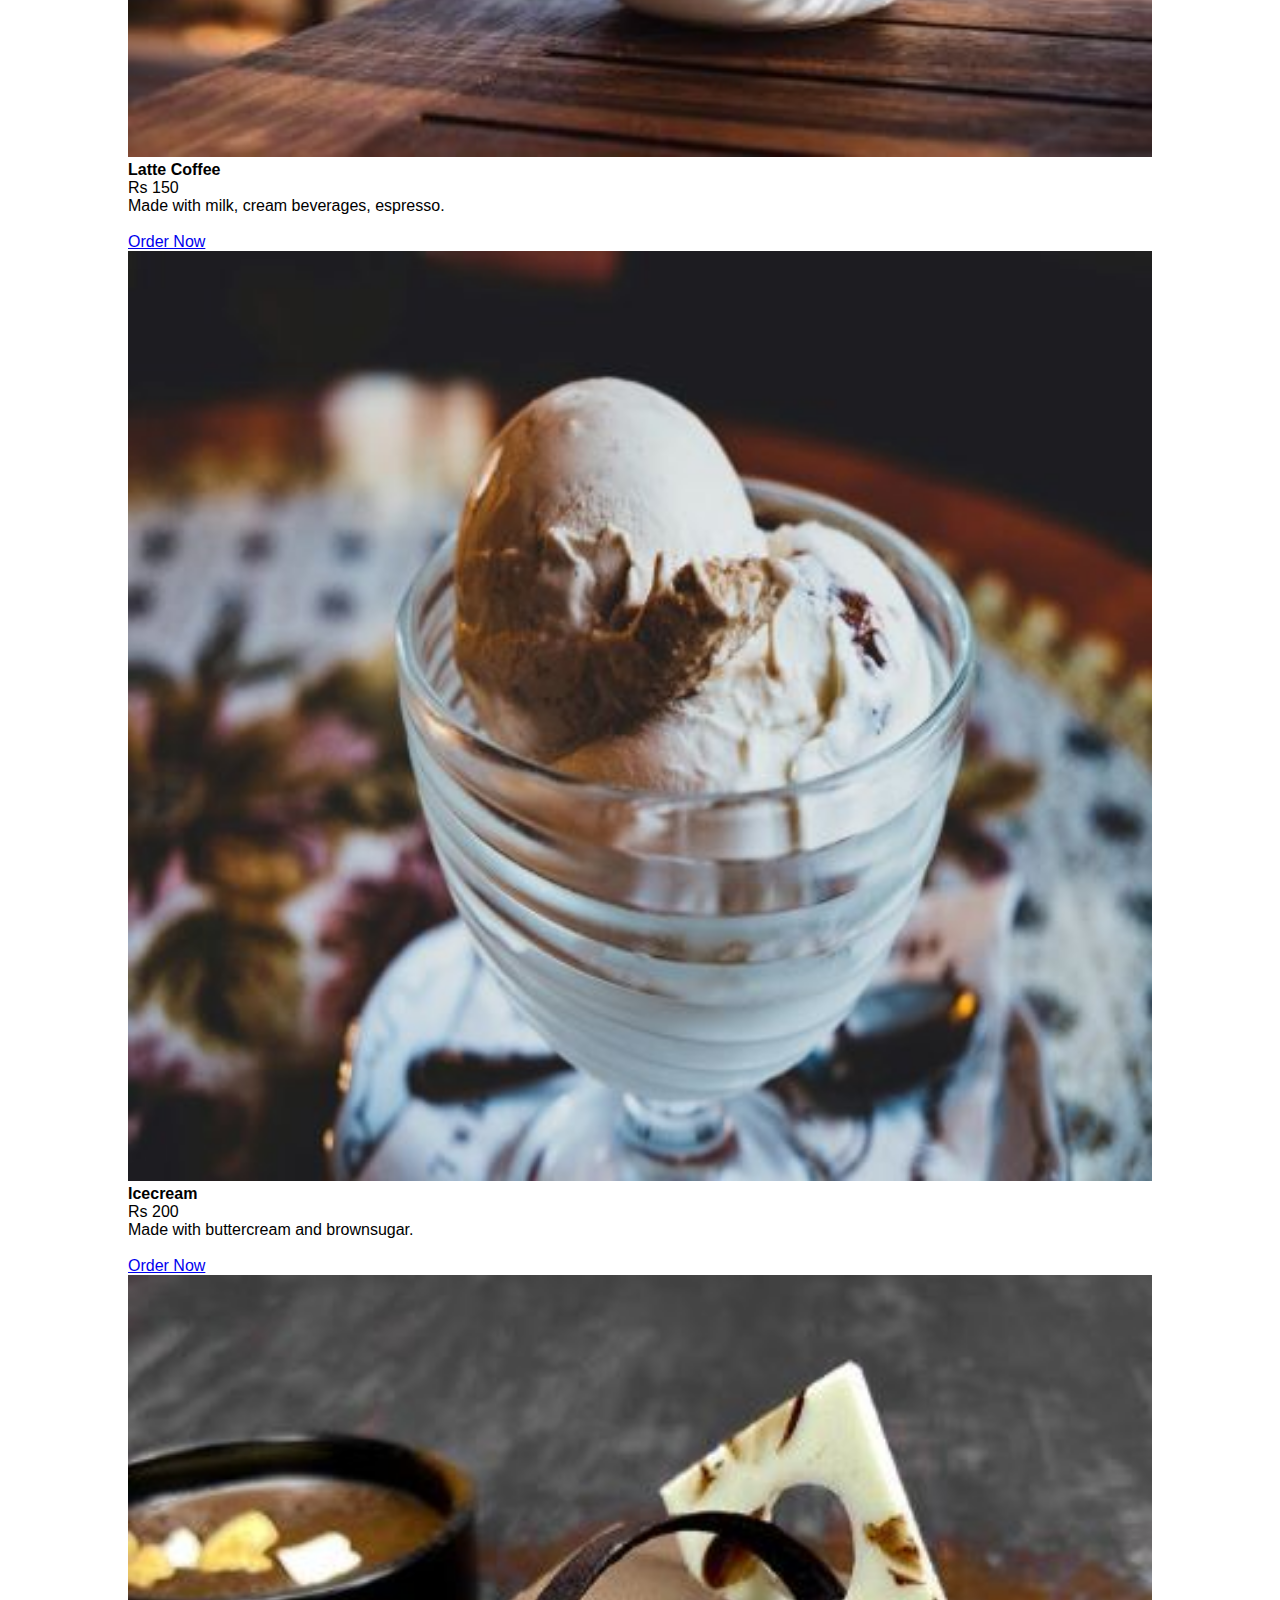
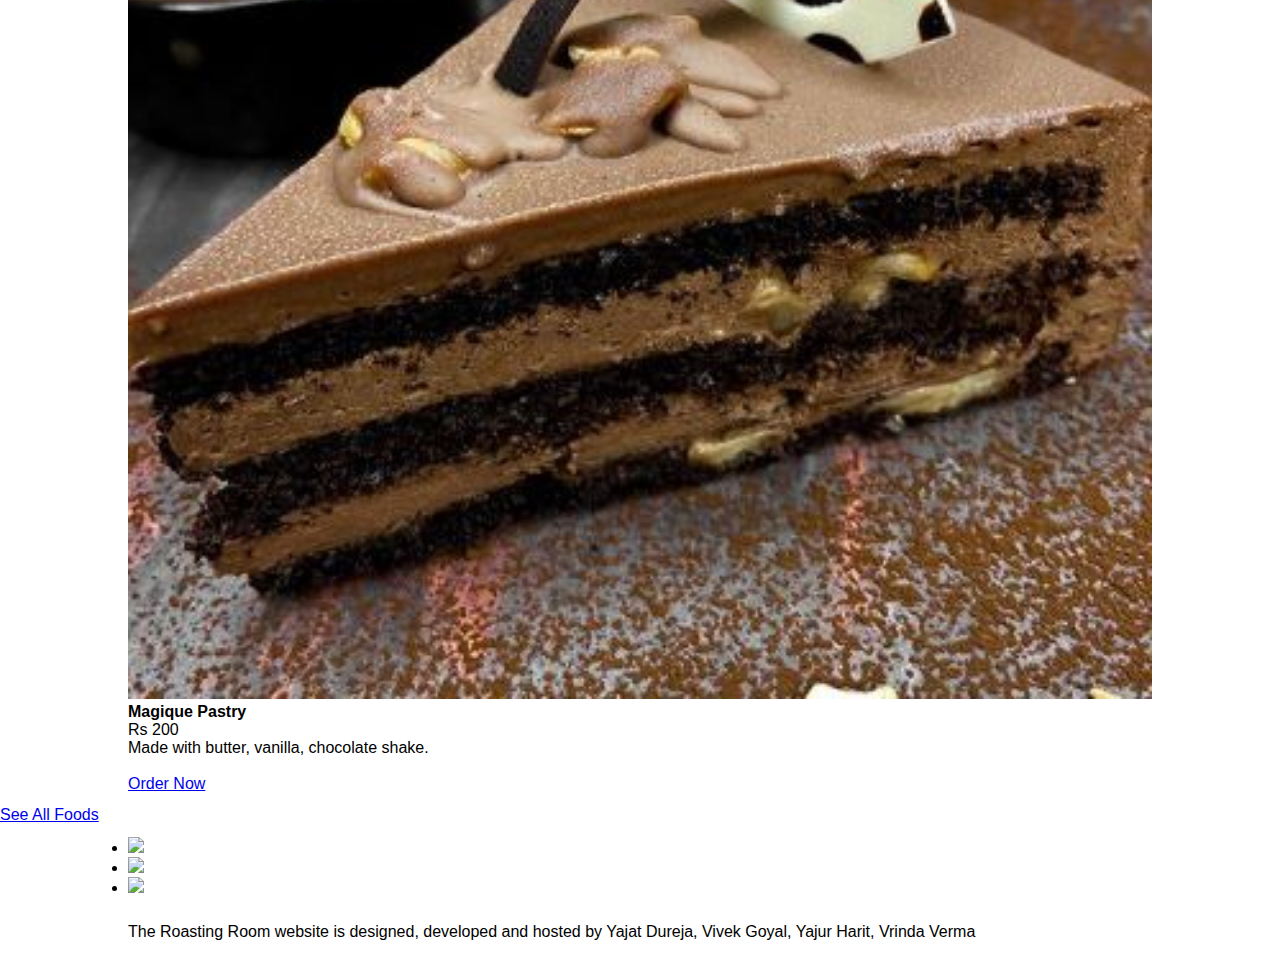
==== commit 6c3f3ca8: "Update index.html" ====
--- a/index.html
+++ b/index.html
@@ -1,3 +1,4 @@
+
 <!DOCTYPE html>
 <html lang="en">
 
@@ -17,7 +18,7 @@
         <div class="container">
             <div class="logo">
                 <a href="./index.html" title="Logo">
-                    <img src="./images/trrlogo.png" alt="The Roasting Room Logo" class="img-responsive-logo">
+                    <img src="./images/trrlogo.png" alt="The Roasting Room Logo" class="img-responsive">
                 </a>
             </div>
 
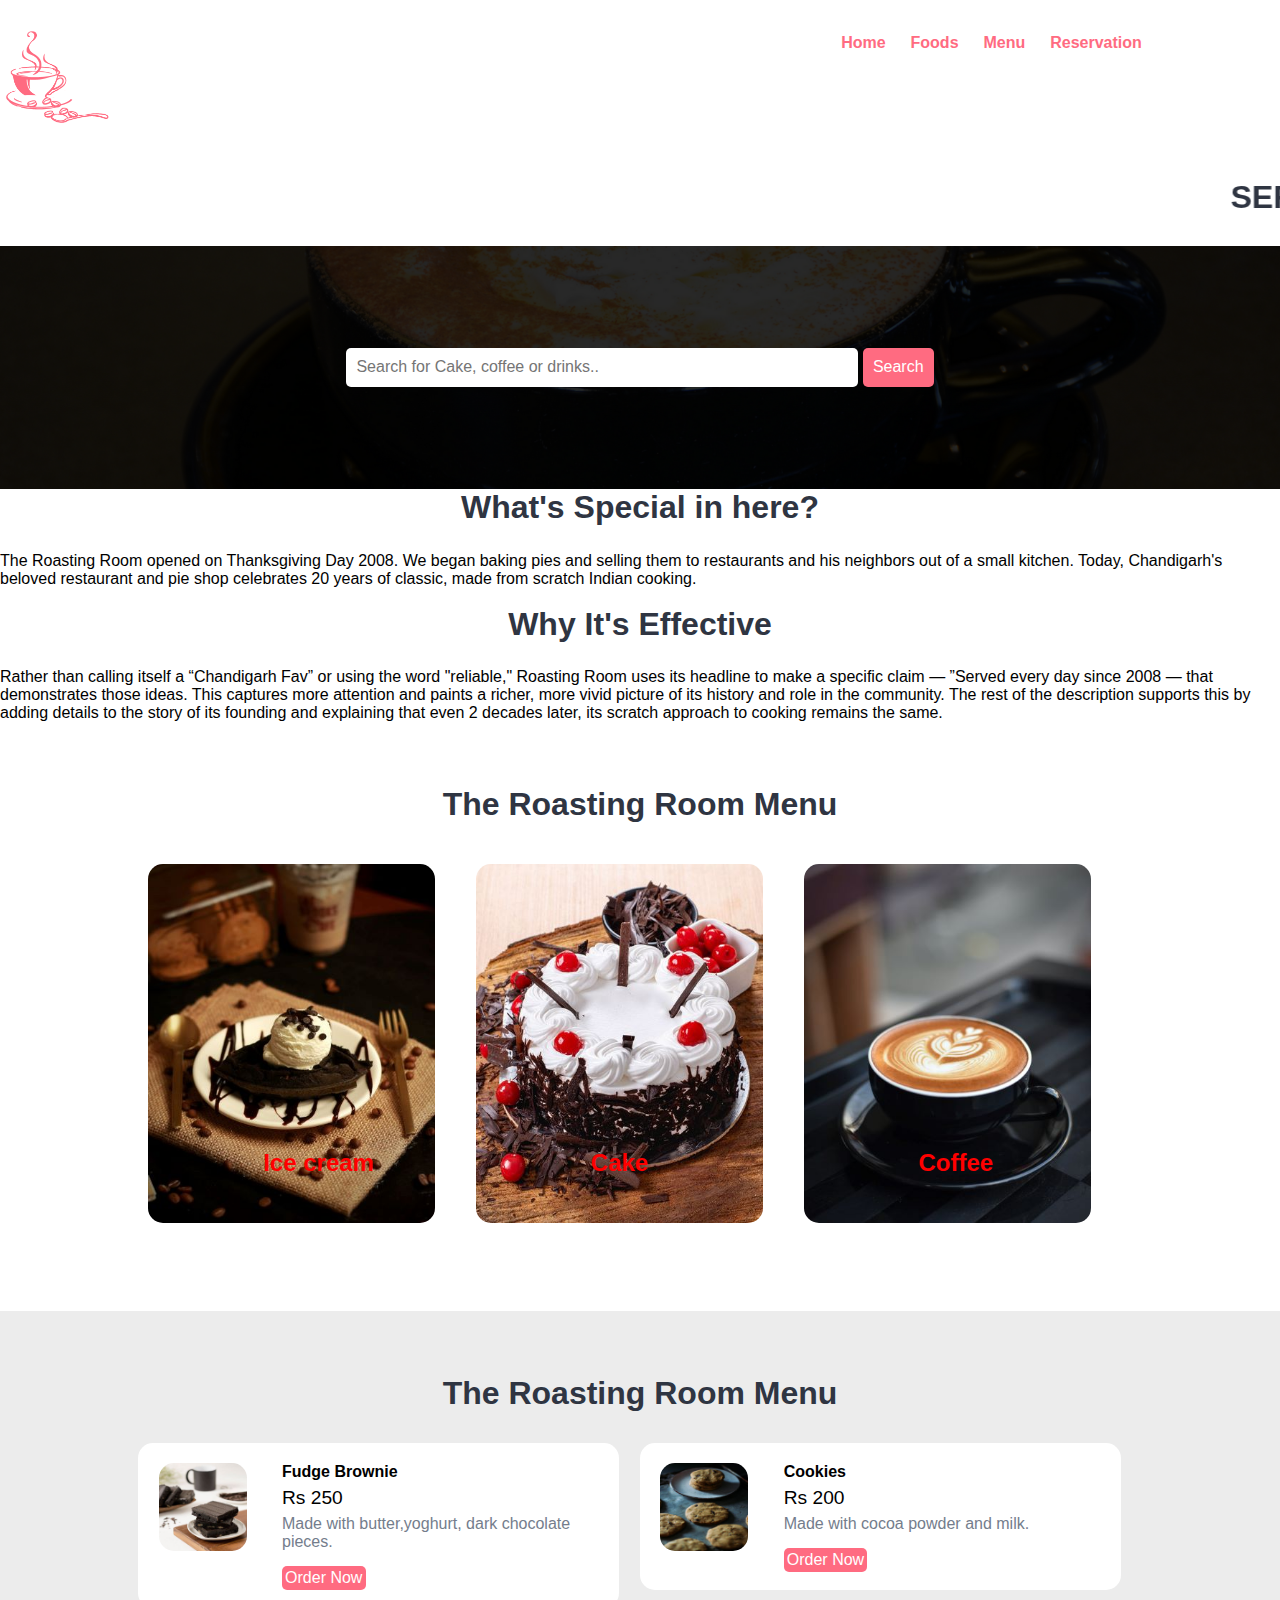
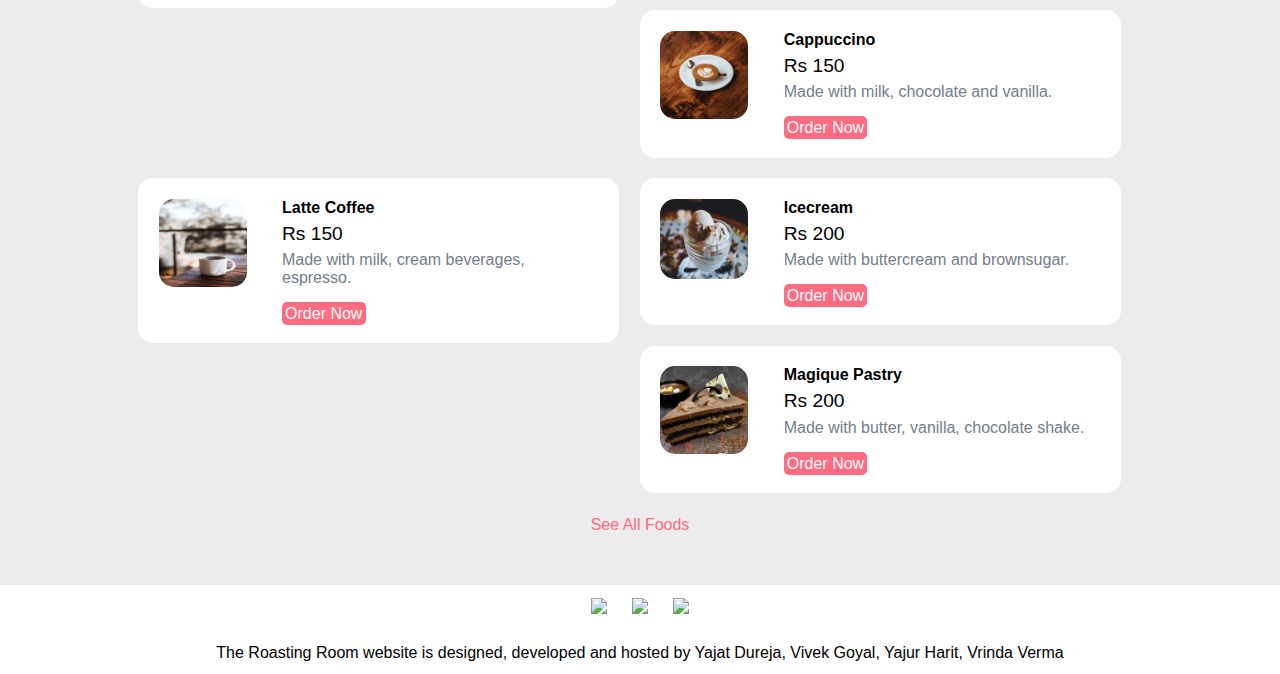
==== commit b2158ba9: "Update index.html" ====
--- a/index.html
+++ b/index.html
@@ -18,7 +18,7 @@
         <div class="container">
             <div class="logo">
                 <a href="./index.html" title="Logo">
-                    <img src="./images/trrlogo.png" alt="The Roasting Room Logo" class="img-responsive">
+                    <img src="./images/trrlogo.png" alt="The Roasting Room Logo" class="img-responsive-logo">
                 </a>
             </div>
 
@@ -68,8 +68,8 @@
     <div align="left">
         <p>
             The Roasting Room opened on Thanksgiving Day 2008. We began baking pies and selling
-            them to restaurants and his neighbors out of a small kitchen at the corner of Balewadi and North Pune.
-            Today, Pune's beloved restaurant and pie shop celebrates 20 years of classic, made from scratch
+            them to restaurants and his neighbors out of a small kitchen.
+            Today, Chandigarh's beloved restaurant and pie shop celebrates 20 years of classic, made from scratch
             Indian cooking.
         </p>
         <br>
@@ -77,10 +77,10 @@
             Why It's Effective
         </h2>
         <p>
-            Rather than calling itself a “Chandigarh Fav” or using the word "reliable," Swayam's uses its headline to
-            make a specific claim — ”Served every day since 2000 — that demonstrates those ideas. This captures more
+            Rather than calling itself a “Chandigarh Fav” or using the word "reliable," Roasting Room uses its headline to
+            make a specific claim — ”Served every day since 2008 — that demonstrates those ideas. This captures more
             attention and paints a richer, more vivid picture of its history and role in the community. The rest of the
-            description supports this by adding details to the story of its founding and explaining that even three
+            description supports this by adding details to the story of its founding and explaining that even 2
             decades
             later, its scratch approach to cooking remains the same.
         </p>
--- a/css/style.css
+++ b/css/style.css
@@ -9,15 +9,15 @@
     margin: 0 auto;
     padding: 1%;
 }
-.img-responsive {
-    width: 100%;
-}
-.img-responsive-logo {
-    width: 150%;
-    padding: 7px;
-    margin-left: -168px;
-    margin-top: -18px;
-     
+.img-responsive {
+    width: 100%;
+}
+.img-responsive-logo {
+    width: 150%;
+    padding: 7px;
+    margin-left: -168px;
+    margin-top: -18px;
+}
 .img-curve{
     border-radius: 15px;
 }
@@ -107,7 +107,7 @@
 }
 
 
-/* CSS for Food Search Section */
+/* CSS for Food SEarch Section */
 
 .food-search{
     background-image: url(../images/b.bg.png);
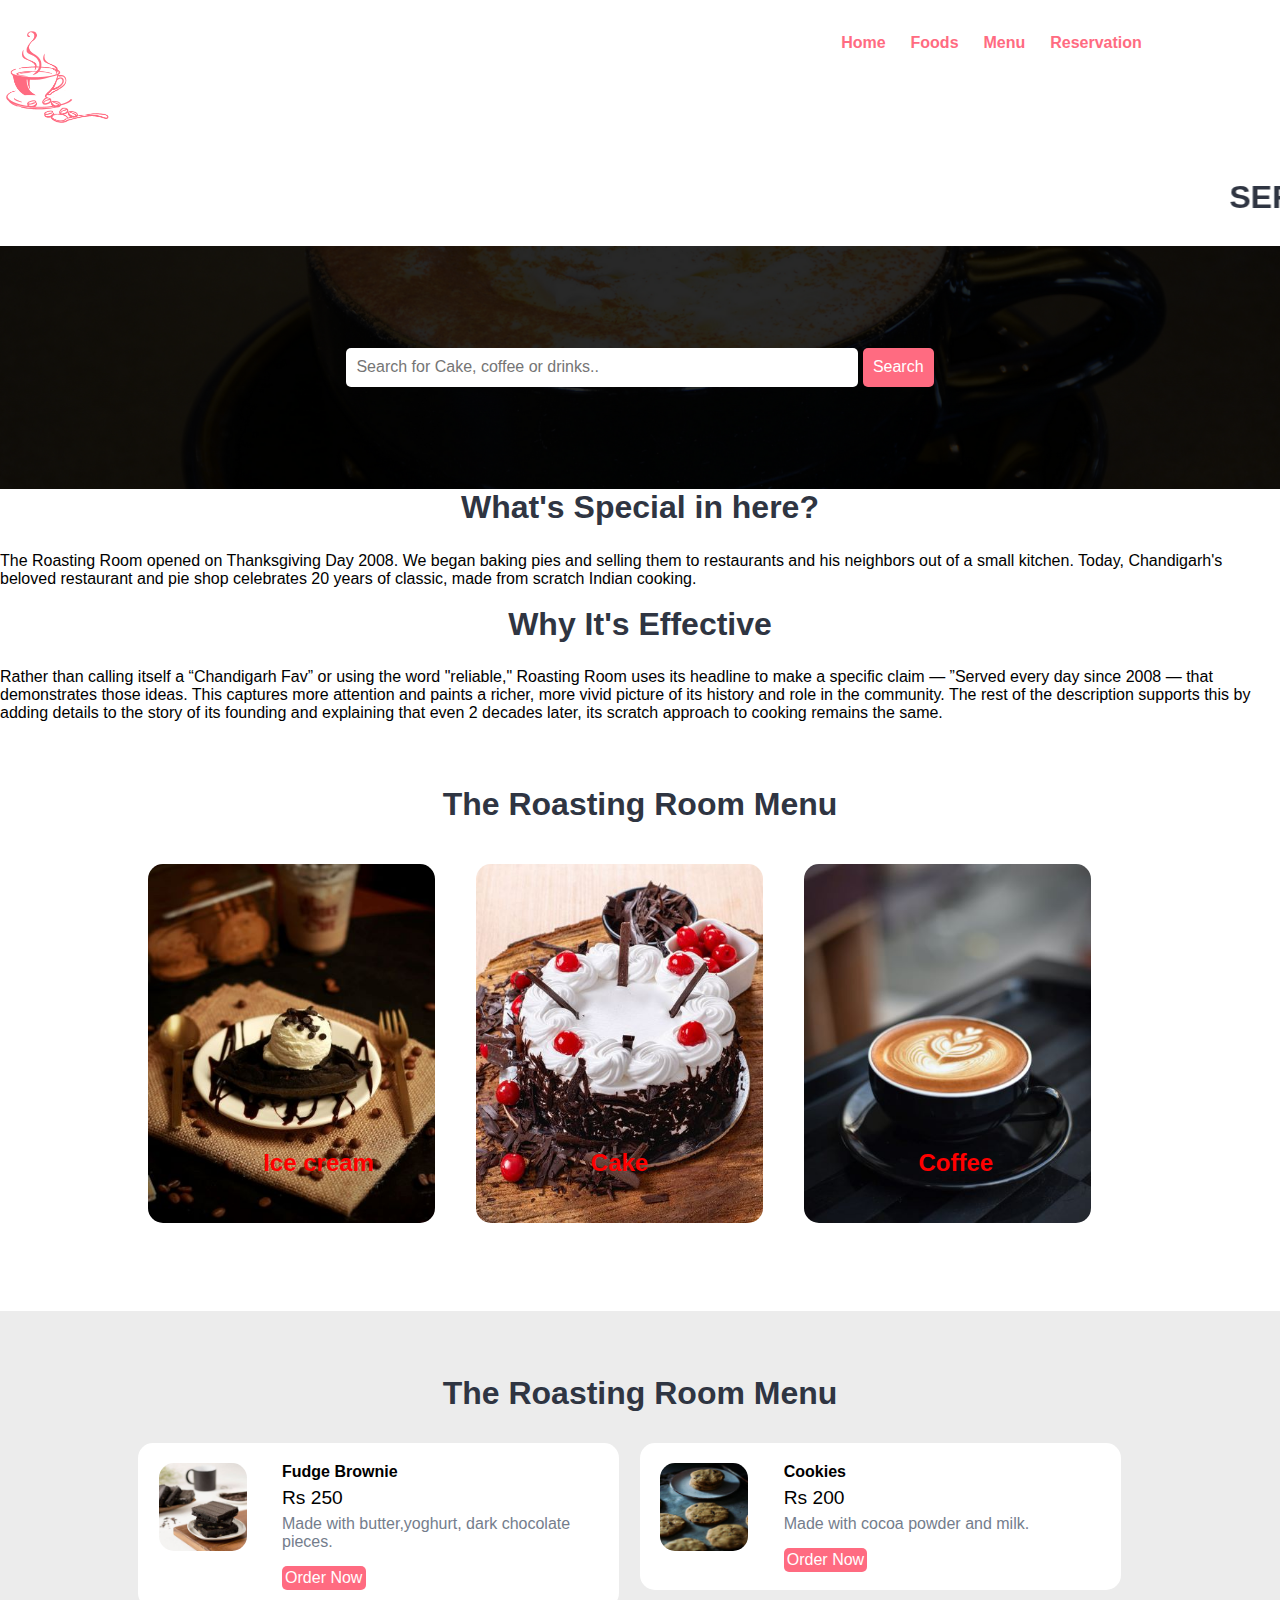
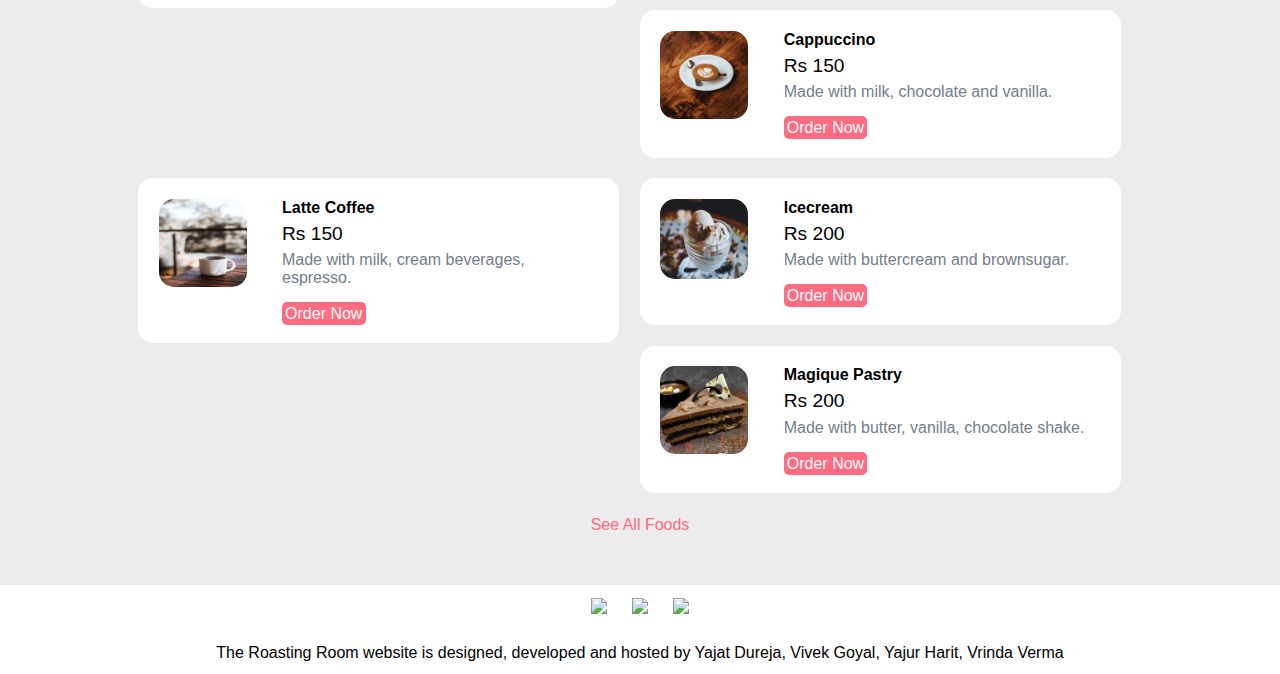
==== commit d5a467b3: "Update index.html" ====
--- a/index.html
+++ b/index.html
@@ -10,6 +10,7 @@
 
     <!-- Link our CSS file -->
     <link rel="stylesheet" href="css/style.css">
+    <link rel="shortcut icon" href="images/favicon.ico" type="image/x-icon">
 </head>
 
 <body>
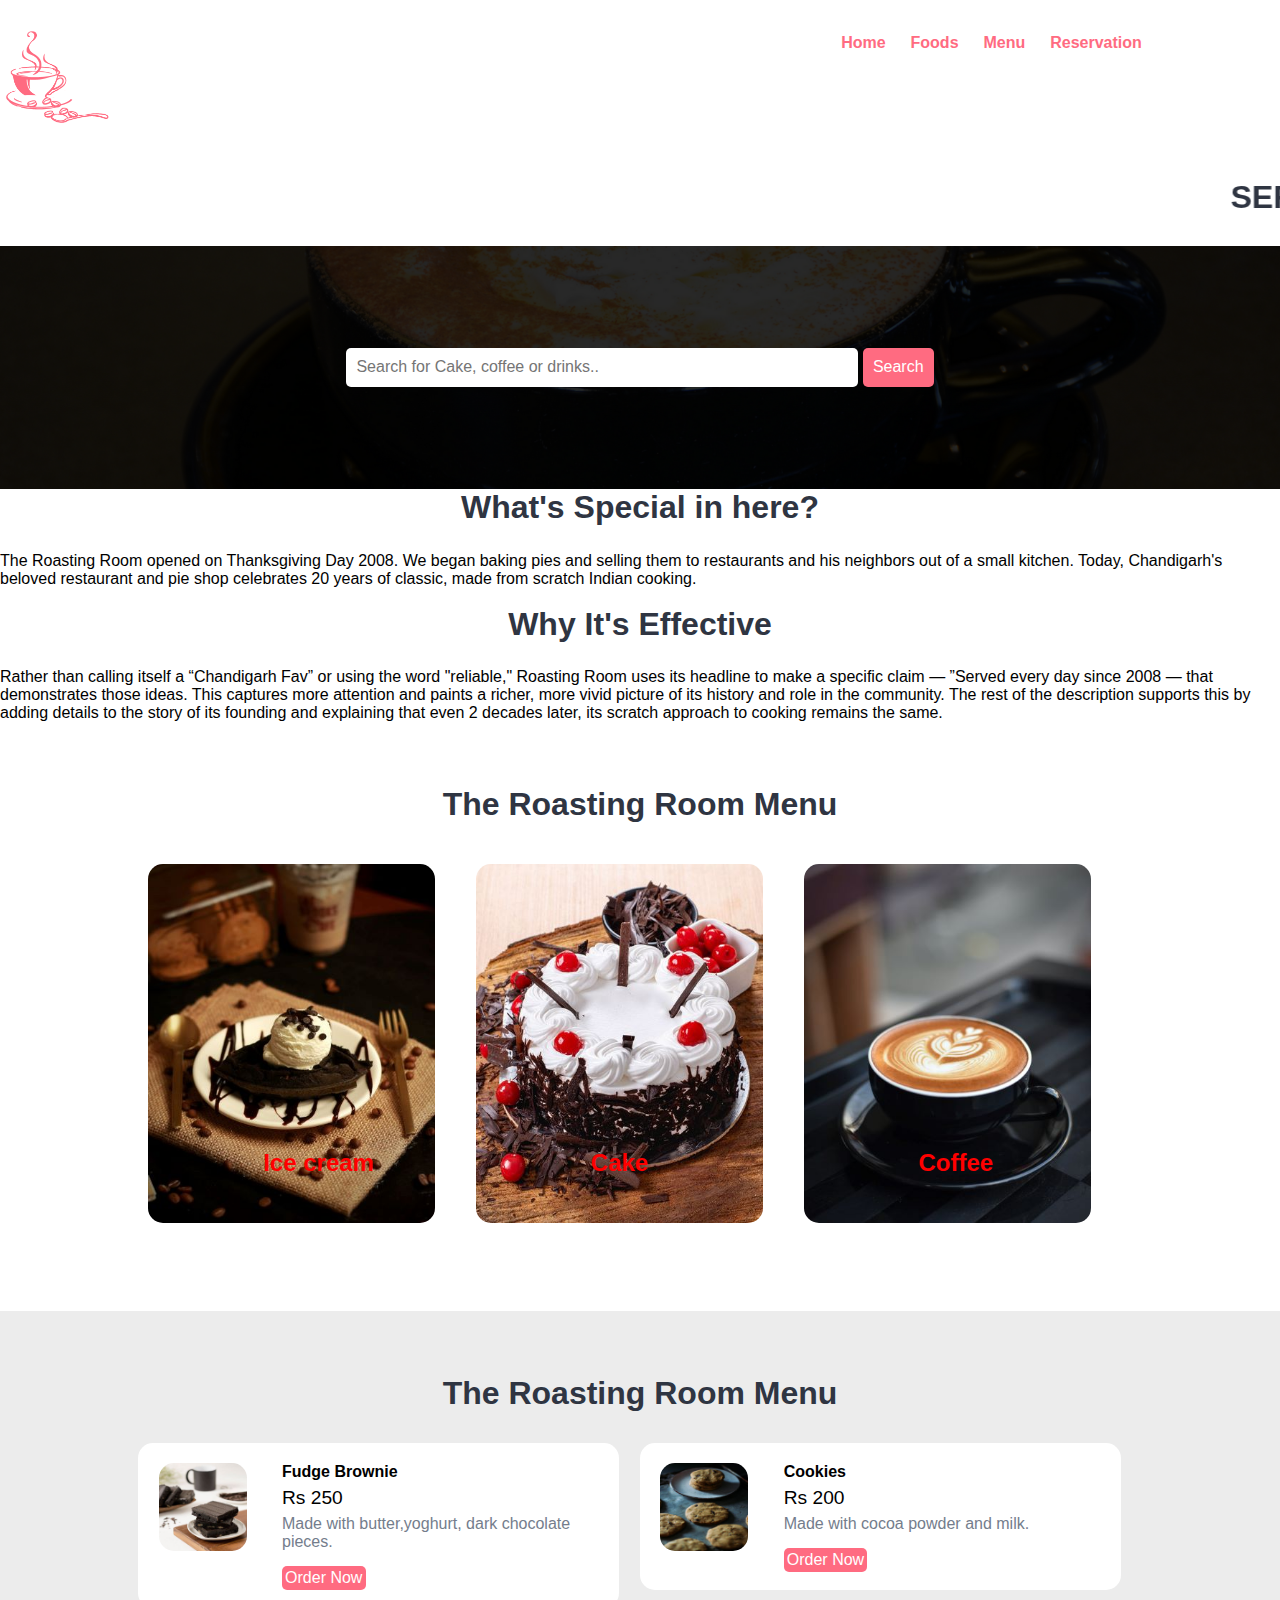
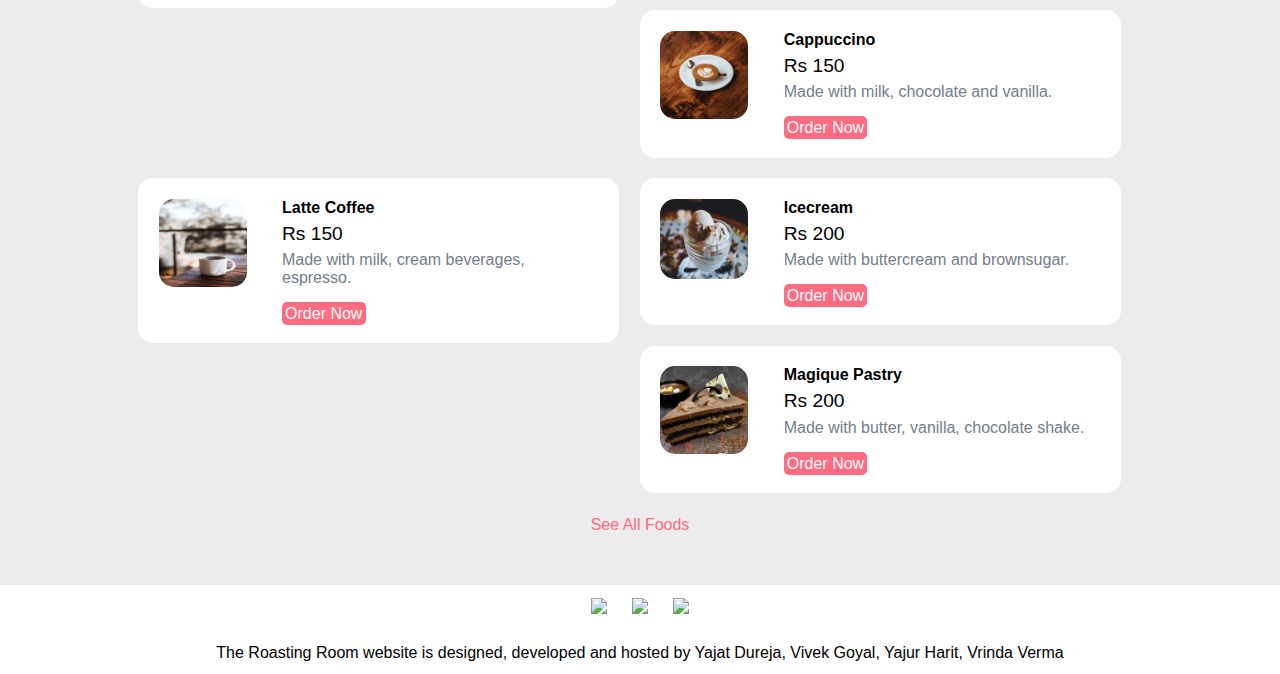
==== commit 4fbf547a: "Update index.html" ====
--- a/index.html
+++ b/index.html
@@ -155,7 +155,7 @@
                     </p>
                     <br>
 
-                    <a href="#" class="btn btn-primary">Order Now</a>
+                    <a href="order.html" class="btn btn-primary">Order Now</a>
                 </div>
             </div>
 
@@ -172,7 +172,7 @@
                     </p>
                     <br>
 
-                    <a href="#" class="btn btn-primary">Order Now</a>
+                    <a href="order.html" class="btn btn-primary">Order Now</a>
                 </div>
             </div>
 
@@ -189,7 +189,7 @@
                     </p>
                     <br>
 
-                    <a href="#" class="btn btn-primary">Order Now</a>
+                    <a href="order.html" class="btn btn-primary">Order Now</a>
                 </div>
             </div>
 
@@ -206,7 +206,7 @@
                     </p>
                     <br>
 
-                    <a href="#" class="btn btn-primary">Order Now</a>
+                    <a href="order.html" class="btn btn-primary">Order Now</a>
                 </div>
             </div>
 
@@ -223,7 +223,7 @@
                     </p>
                     <br>
 
-                    <a href="#" class="btn btn-primary">Order Now</a>
+                    <a href="order.html" class="btn btn-primary">Order Now</a>
                 </div>
             </div>
 
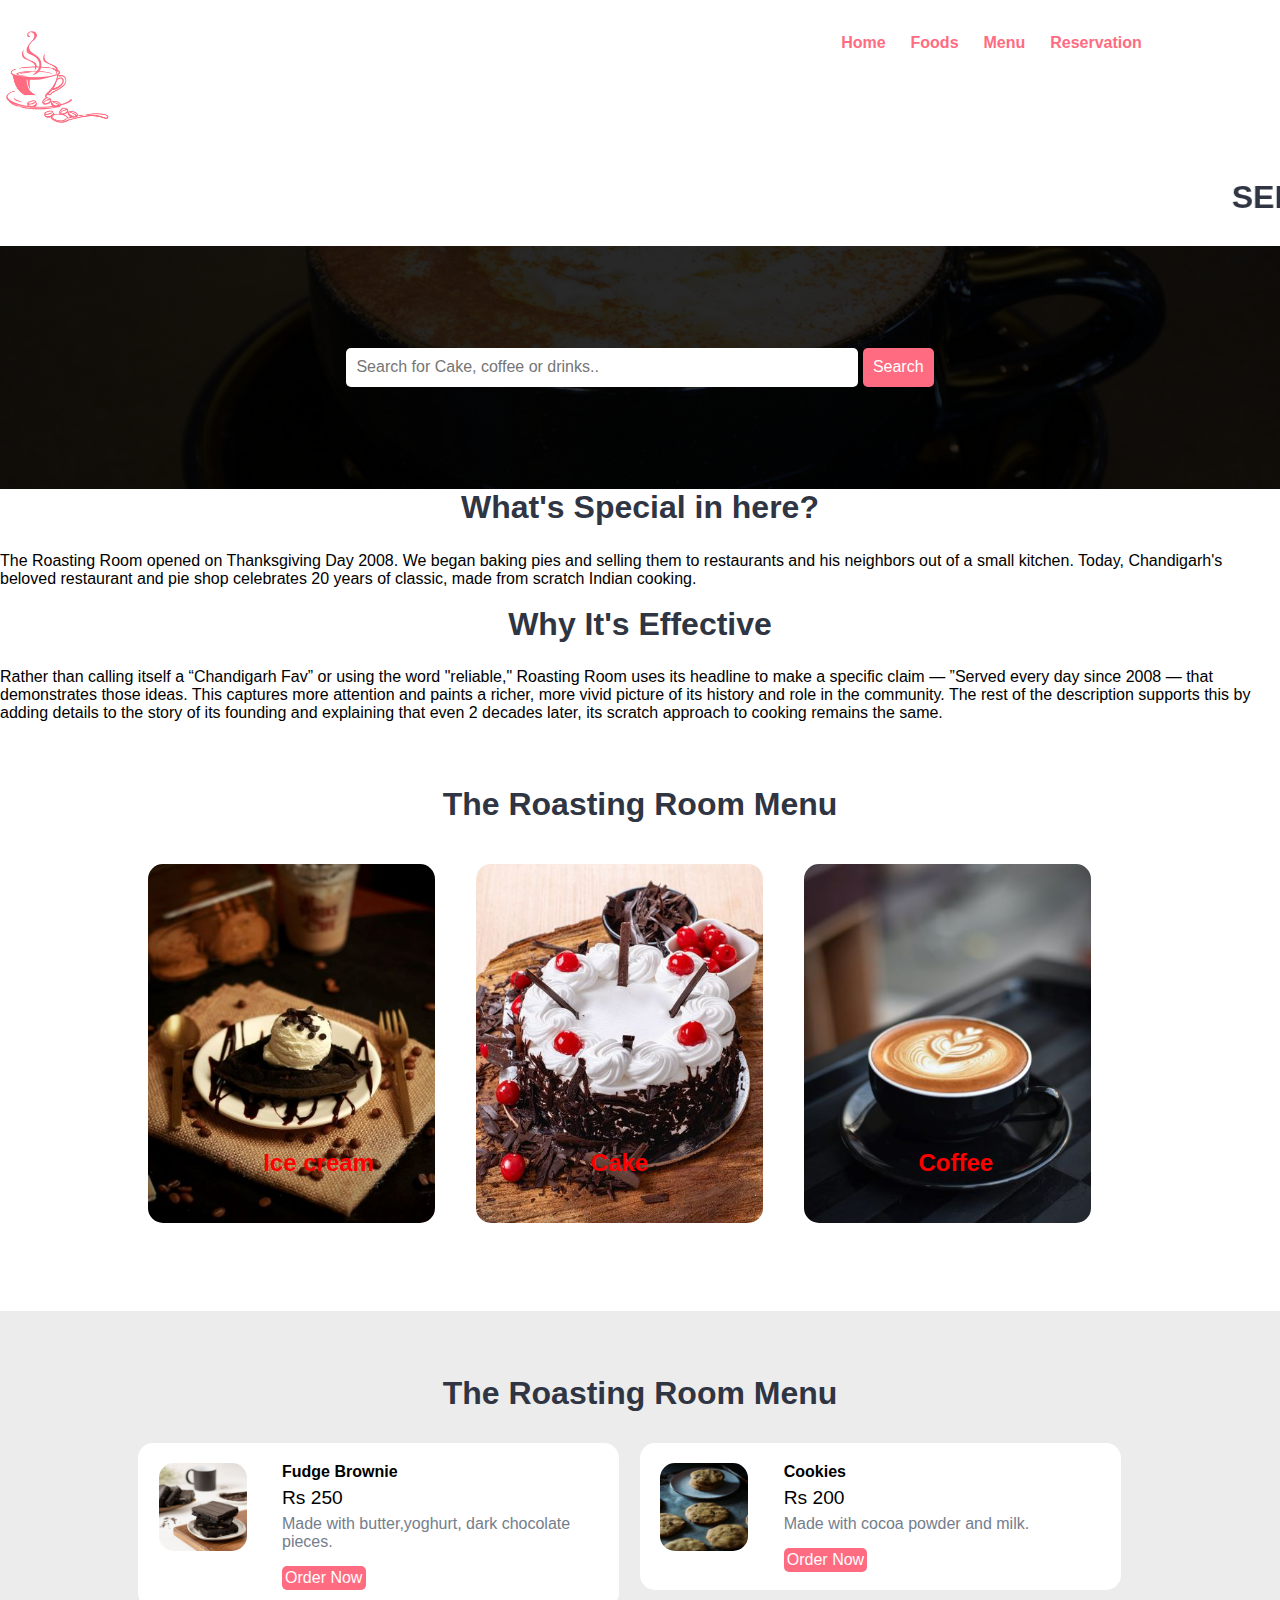
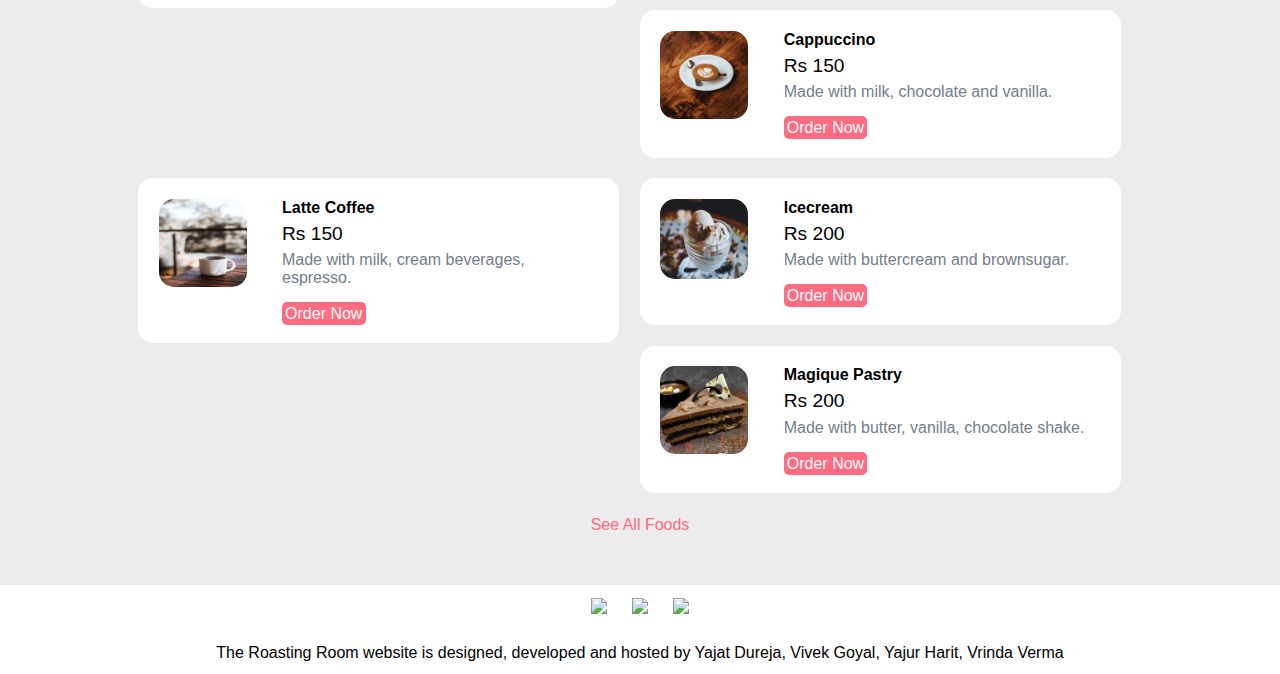
==== commit c01775ed: "Update index.html" ====
--- a/index.html
+++ b/index.html
@@ -6,11 +6,12 @@
     <meta charset="UTF-8">
     <!-- Important to make website responsive -->
     <meta name="viewport" content="width=device-width, initial-scale=1.0">
+    <link rel="shortcut icon" href="images/favicon.ico" type="image/x-icon">
     <title>The Roasting Room</title>
 
     <!-- Link our CSS file -->
     <link rel="stylesheet" href="css/style.css">
-    <link rel="shortcut icon" href="images/favicon.ico" type="image/x-icon">
+    
 </head>
 
 <body>
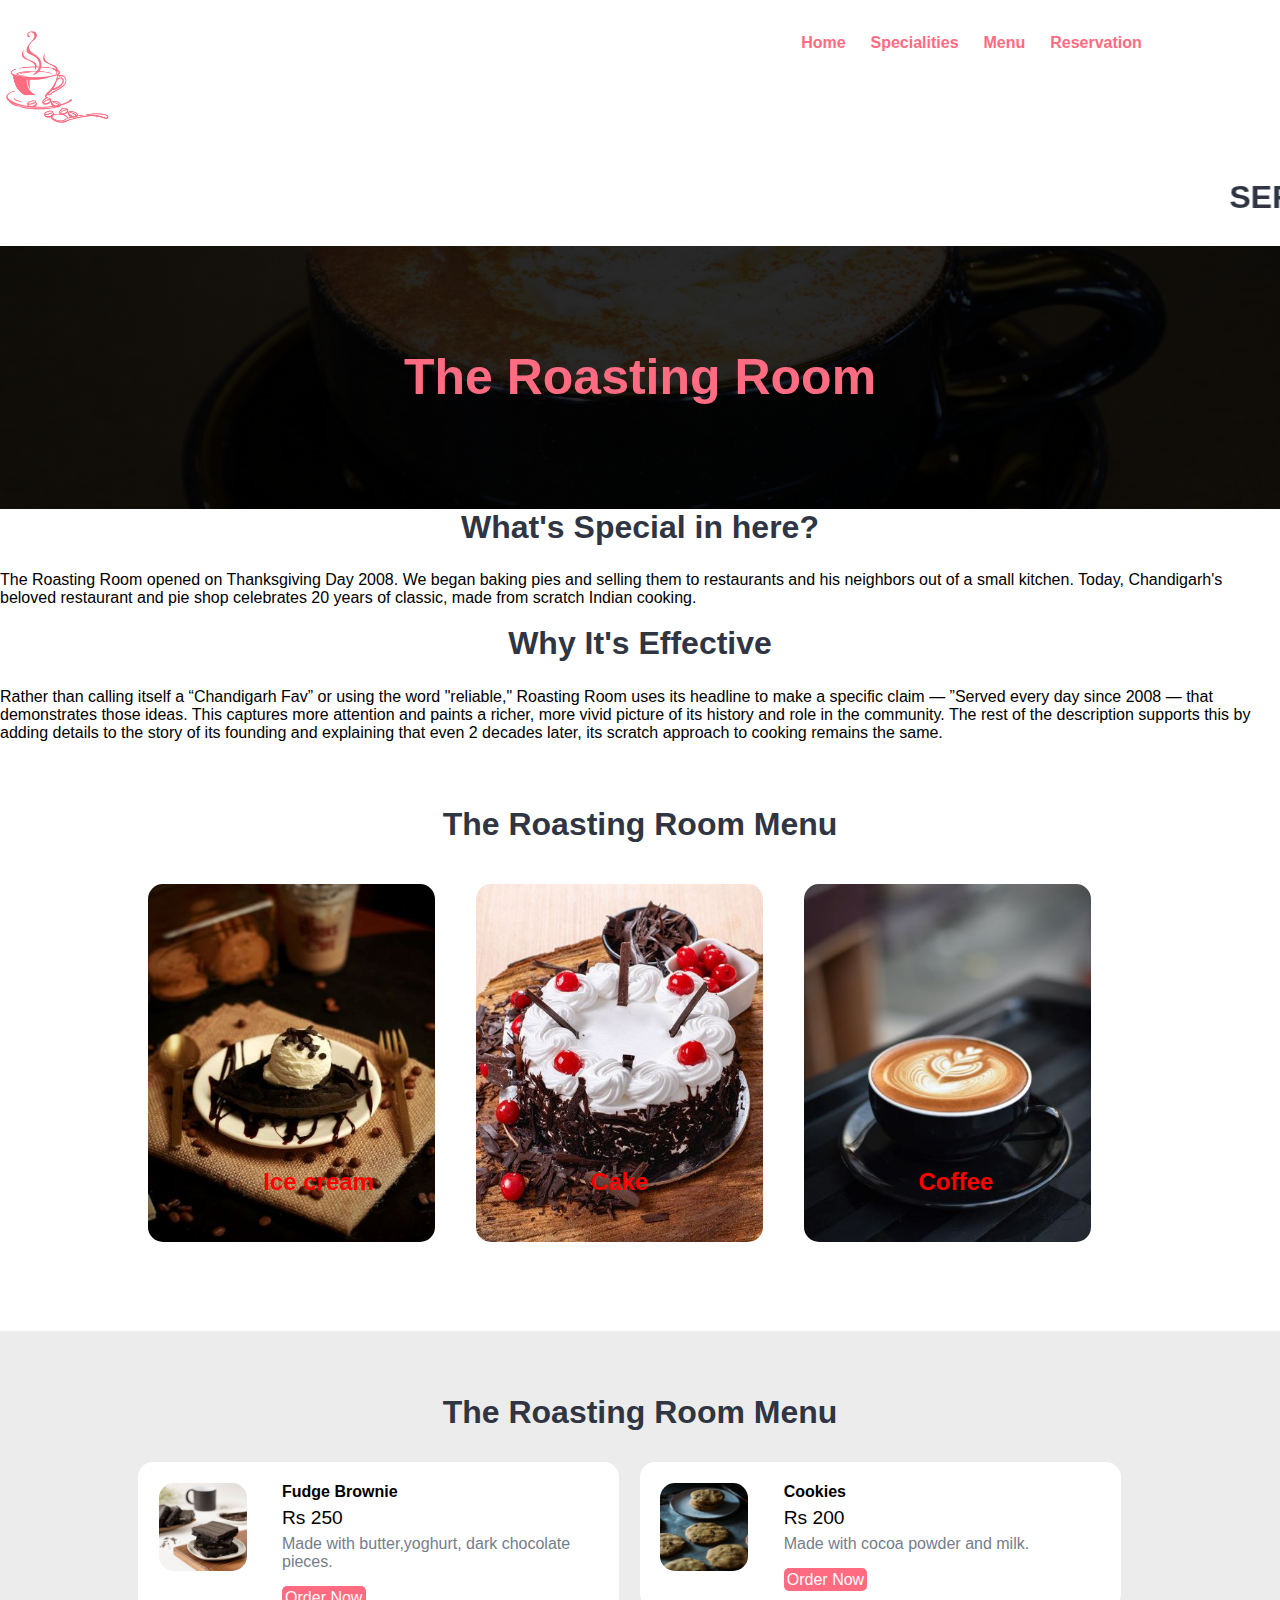
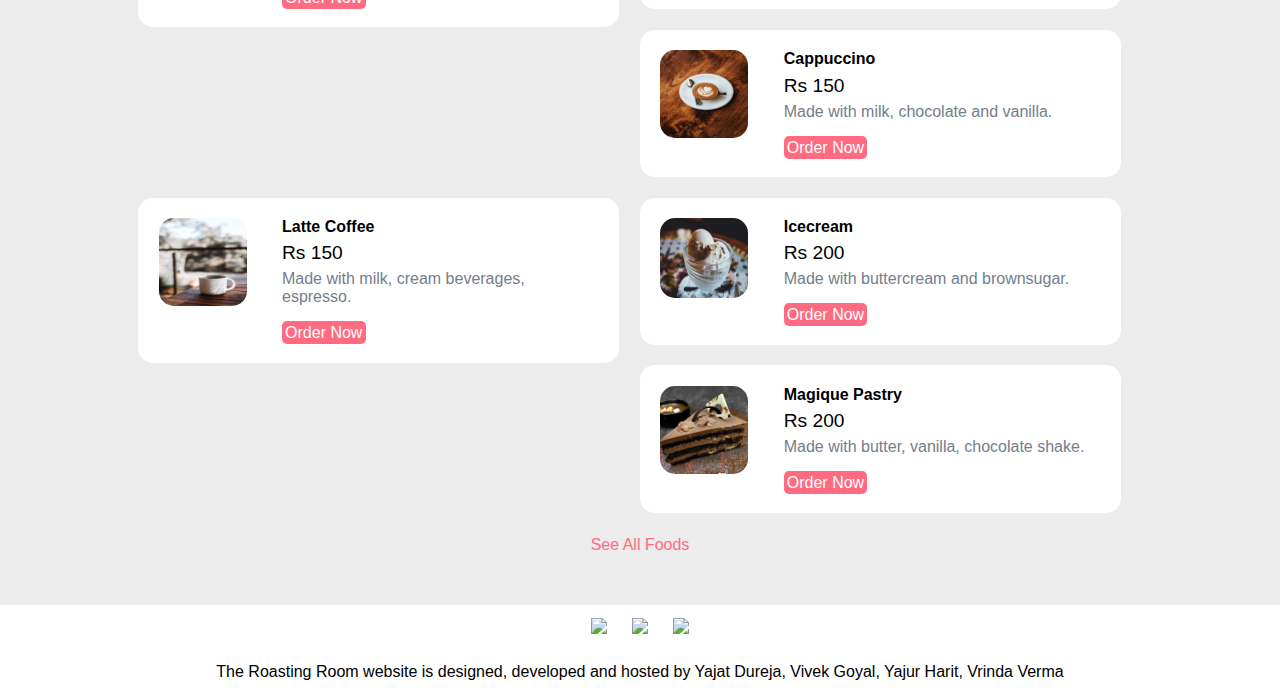
==== commit 3c17ed59: "final sub" ====
--- a/index.html
+++ b/index.html
@@ -1,4 +1,3 @@
-
 <!DOCTYPE html>
 <html lang="en">
 
@@ -11,6 +10,7 @@
 
     <!-- Link our CSS file -->
     <link rel="stylesheet" href="css/style.css">
+    <script src="search.js"></script>
     
 </head>
 
@@ -30,7 +30,7 @@
                         <a href="index.html">Home</a>
                     </li>
                     <li>
-                        <a href="foods.html">Foods</a>
+                        <a href="foods.html">Specialities</a>
                     </li>
                     <li>
                         <a href="menu.html">Menu</a>
@@ -54,11 +54,7 @@
     <section class="food-search text-center">
         <div class="container">
 
-            <form action="food-search.html" method="POST">
-                <input type="search" name="search" placeholder="Search for Cake, coffee or drinks.." required>
-                <input type="submit" name="submit" value="Search" class="btn btn-primary">
-            </form>
-
+              <h1 style="color: #ff6b81; font-size: 50px;">The Roasting Room</h1>
         </div>
     </section>
     <!-- food search Section Ends Here -->
--- a/css/style.css
+++ b/css/style.css
@@ -109,7 +109,9 @@
 
 /* CSS for Food SEarch Section */
 
-.food-search{
+.food-search {
+    margin: 0;
+    padding: 0;
     background-image: url(../images/b.bg.png);
     background-size: cover;
     background-repeat: no-repeat;
@@ -117,6 +119,7 @@
     padding: 7% 0;
 }
 
+
 .food-search input[type="search"]{
     width: 50%;
     padding: 1%;
